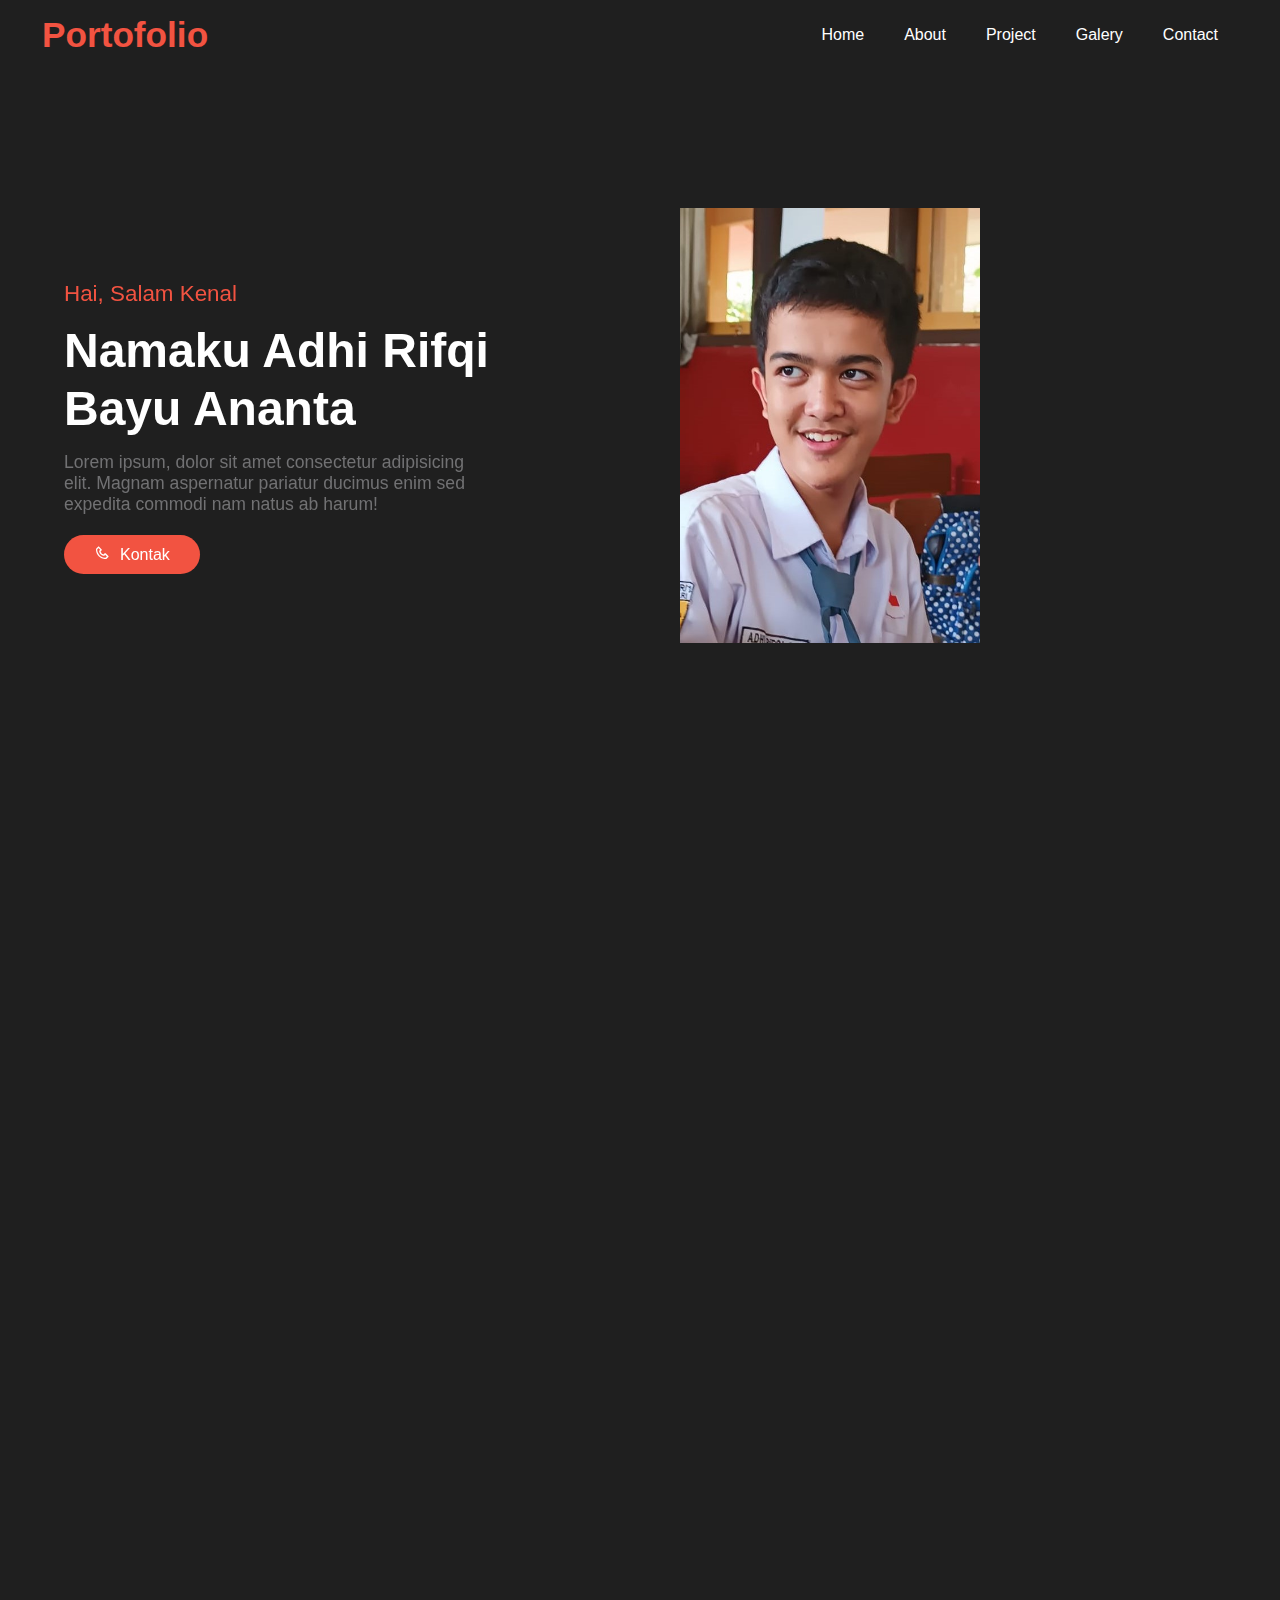
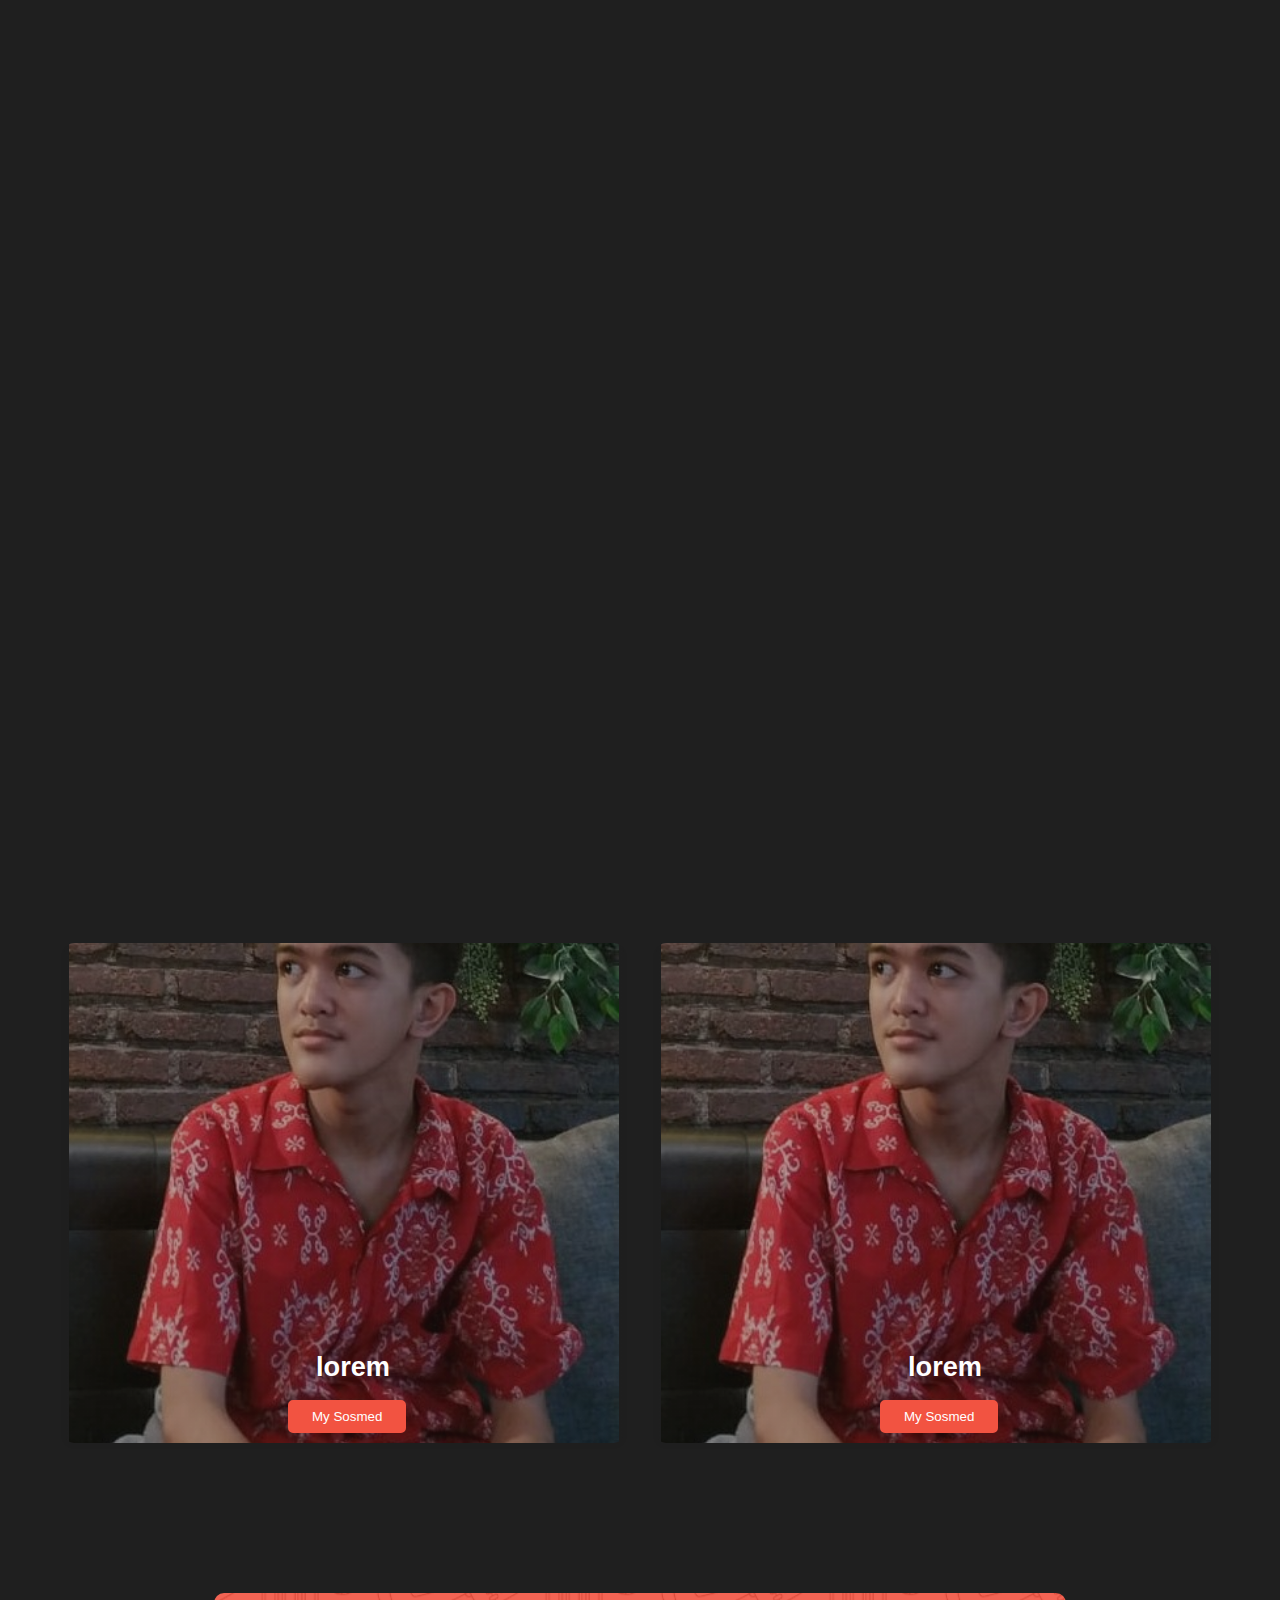
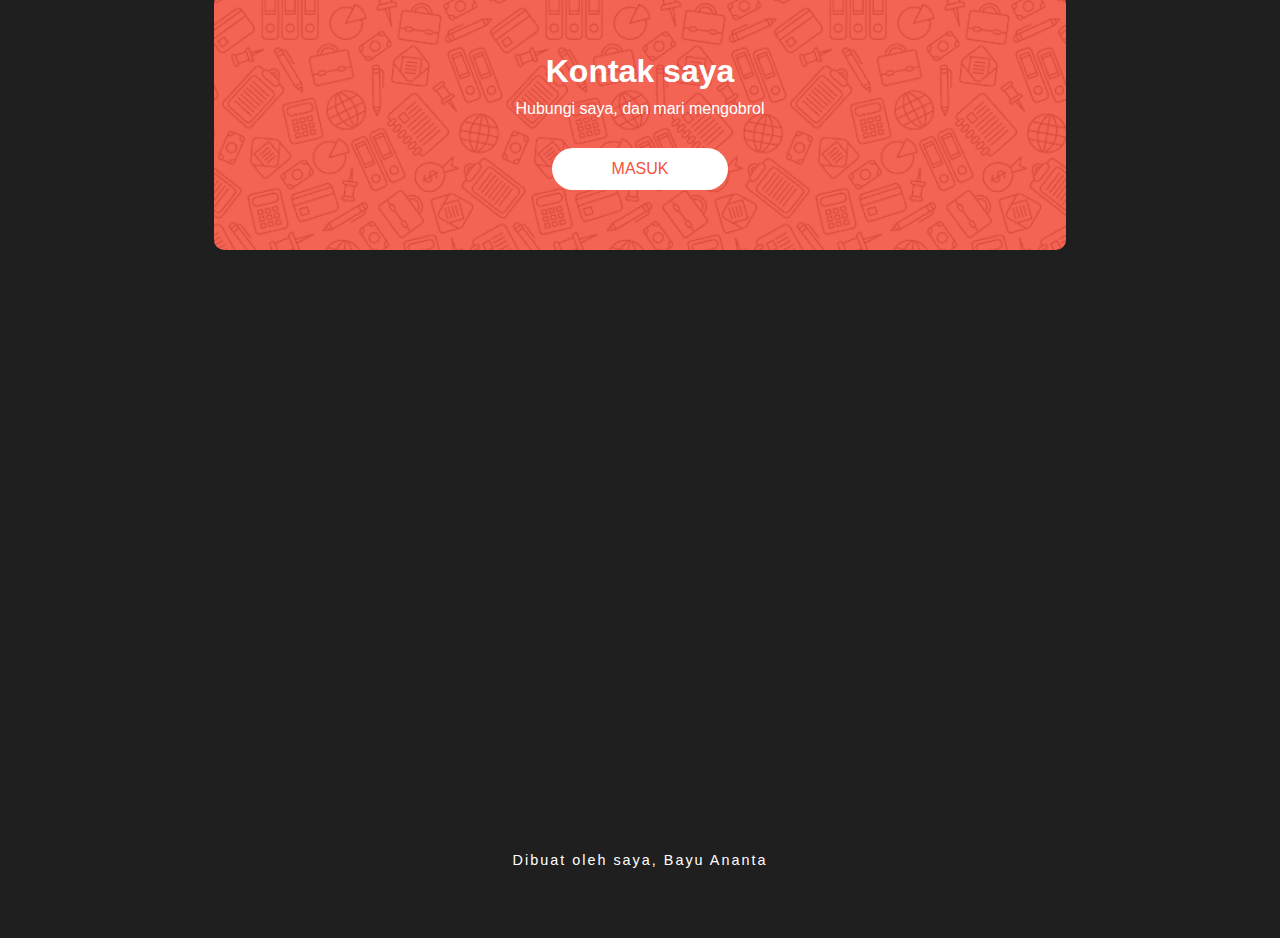
==== index.html @ 20377e33 "first commit" ====
<!DOCTYPE html>
<html lang="en">
<head>
	<meta charset="UTF-8">
	<meta name="viewport" content="width=device-width, initial-scale=1.0">
	<title>Portofolio</title>
	<link rel="stylesheet" href="css/style.css">

	<link rel="preconnect" href="https://fonts.googleapis.com">
	<link rel="preconnect" href="https://fonts.gstatic.com" crossorigin>
	<link href="https://unpkg.com/aos@2.3.1/dist/aos.css" rel="stylesheet">

	

	<link rel="stylesheet"
	href="https://unpkg.com/boxicons@latest/css/boxicons.min.css">
</head>
<body>

<!-- Start Navbar -->

	<header>
		<a href="#" class="logo">Portofolio</a>
		<div class="bx bx-menu" id="menu-icon"></div>
		<ul class="navlist">
			<li><a href="#home">Home</a></li>
			<li><a href="#about">About</a></li>
			<li><a href="#project">Project</a></li>
			<li><a href="#galery">Galery</a></li>
			<li><a href="#contact">Contact</a></li>
		</ul>
	</header>

<!-- End Navbar -->

<!-- Start Home -->

	<section class="home" id="home">
		<div class="home-text" data-aos="fade-right" data-aos-duration="1000">
			<h5>Hai, Salam Kenal</h5>
			<h1>Namaku Adhi Rifqi Bayu Ananta </h1>
			<p>Lorem ipsum, dolor sit amet consectetur adipisicing elit. Magnam aspernatur pariatur ducimus enim sed expedita commodi nam natus ab harum!</p>

			<a href="https://wa.me/+6282143492525?text=Halo Bayu" class="btn"><i class='bx bx-phone' ></i>Kontak</a>
		</div>

		<div class="home-img" data-aos="fade-left" data-aos-duration="1000">
			<img src="fotoku.jpg" alt="" width="300">
		</div>
	</section>

<!-- End Home -->

<!-- Start About Me -->

	<section class="about" id="about">
		<div class="about-image" data-aos="fade-left" data-aos-duration="1000">
			<img src="social media.jpg" alt="" width="400">
		</div>

		<div class="about-text" data-aos="fade-right" data-aos-duration="1000">
			<span>About Me</span>
			<h2>Apa Ya</h2>
			<p>Lorem ipsum dolor sit amet consectetur adipisicing elit. Minima optio magnam atque incidunt assumenda minus ducimus! Et repellendus eveniet blanditiis.</p>

			<a href="#" class="btn">Sumber</a>
		</div>
	</section>

<!-- End About Me -->

<!-- Start project -->

	<section class="project" id="project">
		<div class="heading" data-aos="zoom-in" data-aos-duration="1500">
			<span>My Project</span>
			<h2> My Awesome Project</h2>
		</div>

		<div class="project-container">
			<div class="row" data-aos="fade-down-right" data-aos-duration="1000">
				<i class='bx bxs-joystick'></i>
				<h3>Lorem ipsum</h3>
				<p>Lorem ipsum dolor sit, amet consectetur adipisicing elit. Asperiores, autem.</p>
			</div>

			<div class="row" data-aos="fade-down-left" data-aos-duration="1000">
				<i class='bx bxs-joystick'></i>
				<h3>Lorem ipsum</h3>
				<p>Lorem ipsum dolor sit, amet consectetur adipisicing elit. Asperiores, autem.</p>
			</div>

			<div class="row" data-aos="fade-up-right" data-aos-duration="1000">
				<i class='bx bxs-joystick'></i>
				<h3>Lorem ipsum</h3>
				<p>Lorem ipsum dolor sit, amet consectetur adipisicing elit. Asperiores, autem.</p>
			</div>

			<div class="row" data-aos="fade-up-left" data-aos-duration="1000">
				<i class='bx bxs-joystick'></i>
				<h3>Lorem ipsum</h3>
				<p>Lorem ipsum dolor sit, amet consectetur adipisicing elit. Asperiores, autem.</p>
			</div>
		</div>
</section>

<!-- End Project -->

<!-- Start Galery -->
<section class="Galery" id="galery">
	<div class="heading"  data-aos="zoom-in" data-aos-duration="1000">
		<span> My Galery</span>
		<h2>Foto Tentang Aku</h2>
	</div>

	<div class="galery-container">
		<div class="box box-one" >
			<div class="inner">
				<h3>lorem</h3>
				<button type="button">My Sosmed</button>
			</div>
		</div>

		<div class="box box-two">
			<div class="inner">
				<h3>lorem</h3>
				<button type="button">My Sosmed</button>
			</div>
		</div>
	</div>
</section>

<!-- End Galery -->

<!-- Start Aksi -->
<section class="cta">
	<div class="cta-text">
		<h2>Kontak saya</h2>
		<p>Hubungi saya, dan mari mengobrol</p>
	</div>
	<div class="cta-btn">
		<a class="cta-btn" class="page-link" href="contact.html">MASUK</a>
	</div>
</section>

<!-- End Aksi -->

<!-- Start Kontak -->

<section class="contact" id="contact">
	<div class="heading" data-aos="zoom-in" data-aos-duration="1500">
		<span>Kontak Saya</span>
		<h2> Hubungi Saya Dengan Kontak Dibawah Ini</h2>
	</div>

	<div class="contact-container">
		<div class="con-box" data-aos="flip-left" data-aos-duration="750">
			<div class="icon">
				<i class='bx bx-phone-call'></i>
			</div>
			<h3>WhatsApp</h3>
			<h6>(+62) 82143492525</h6>
		</div>

		<div class="con-box"  data-aos="flip-down" data-aos-duration="750">
			<div class="icon">
				<i class='bx bx-envelope'></i>
			</div>
			<h3>Email</h3>
			<h6>vlamesen235@gmail.com</h6>
		</div>

		<div class="con-box" data-aos="flip-right" data-aos-duration="750">
			<div class="icon">
				<i class='bx bxl-instagram' ></i>
			</div>
			<h3>Instagram</h3>
			<h6>@bayuananta111</h6>
		</div>
	</div>

<!-- Start Bottom -->
<div class="bottom">
	<p>Dibuat oleh saya, Bayu Ananta</p>
</div>

<script type="text/javascript" src="script.js"></script>
<script src="https://unpkg.com/aos@2.3.1/dist/aos.js"></script>

<script>
	AOS.init();
</script>

</body>
</html>
---- css/style.css ----
*{
	padding: 0;
	margin: 0;
	box-sizing: border-box;
	font-family: 'Raleway', sans-serif;
	list-style: none;
	text-decoration: none;
	scroll-behavior: smooth;
}

:root{
	--main-color: #f25341;
	--text-color: #FFFFFF;
	--bg-color: hwb(0 12% 88%);
	--big-font: 3.0rem;
	--h2-font: 2.26rem;
	--p-font: 1.1rem;
}
body{
	background: var(--bg-color);
	color: var(--text-color);
	width: 100%;
}

/* Start Navbar */

header{
	position: fixed;
	width: 100%;
	right: 0;
	top: 0;
	display: flex;
	align-items: center;
	justify-content: space-between;
	z-index: 111;
	padding: 20px 320px;
	background: var(--bg-color);
	box-shadow: rgba(33,35,38,0,1) 0px 10px 10px -10px;
}

.logo{
	font-size: 2.2rem;
	font-weight: 600;
	color: var(--main-color);
}

.navlist{
	display: flex;
}

.navlist a{
	color: var(--text-color);
	font-size: 1rem;
	font-weight: 500;
	padding: 15px 20px;
	transition: color .4s;
}

.navlist a:hover{
	color: var(--main-color)
}

#menu-icon{
	font-size: 2rem;
	cursor: pointer ;
	display: none;
}

section{
	padding: 75px 16.7%;
}

/* Start Home */

.home{
	width: 100%;
	min-height: 95vh;
	display: grid;
	grid-template-columns: repeat(2, 1fr);
	grid-gap: 5rem;
	align-items: center;
}

.home-img img{
	max-width: 100%;
	width: 300px;
	height: auto;
}

.home-text h5{
	font-size: 1.4rem;
	font-weight: 500;
	margin-bottom: 15px;
	color: var(--main-color);
}

.home-text h1{
	font-size: var(--big-font);
	color: var(--text-color);
	line-height: 1.2;
	margin-bottom: 15px;
}

.home-text p{
	max-width: 100%;
	width: 430px;
	font-size: var(--p-font);
	color: #717173;
	line-height: 1,8;
	margin-bottom: 20px;
}

.btn{
	display: inline-block;
	padding: 10px 30px;
	color: white;
	background: var(--main-color);
	border-radius: 5rem;
}

.btn i{
	margin-right: 10px;
}

.btn:hover{
	transform: scale(1.2);
	background: #f37465;
	transition: .4s;
	box-shadow: 0 5px 15px 2px rgb(63 44 44 / 18%);
}

/* Start About me */

.about{
	display: grid;
	grid-template-columns: repeat(2, 2fr);
	grid-gap: 5rem;
	align-items: center;
	padding-top: 100px;
}

.about-image img{
	max-width: 100%;
	width: 550px;
	height: auto;
}

span{
	font-size: 1rem;
	font-weight: 600;
	color: var(--main-color);
	margin-bottom: 15px;
}

.about-text h2{
	font-size: var(--h2-font);
	color: var(--text-color);
	margin-bottom: 15px;
}

.about-text p{
	color: #717173;
	font-size: var(--p-font);
	line-height: 1.7;
	margin-bottom: 20px;
}

.heading{
	text-align: center;
}

.heading h2{
	font-size: var(--h2-font);
}

/* Start Project */

.project{
	padding-top: 100px;
}

.project-container{
	display: grid;
	grid-template-columns: repeat(auto-fit, minmax(350px, auto));
	grid-gap: 2rem;
	align-items: center;
	margin-top: 4rem;
}

.row{
	padding: 60px 45px;
	border-radius: 10px;
	background: black;
	cursor: pointer;
	border-bottom: 2px solid transparent;
	box-shadow: rgba(0, 0, 0, 0.04) 0px 3px 5px;
}

.row i{
	font-size: 3.2rem;
	color: var(--main-color);
	margin-bottom: 20px;
}

.row h3{
	margin-bottom: 19px;
	font-size: 1.6rem;
	font-weight: 500;
	color: var(--text-color);
}

.row p{
	color: #717173;
	font-size: 18px;
	line-height: 30px;
}

.row:hover{
	transform: scale(1.1);
	border-bottom: 2px solid var(--main-color);
	transition: 2s;
}

/* Start Galery */

.galery{
	padding-top: 100px;
	display: inline;
}

.galery-container{
	display: grid;
	grid-template-columns: repeat(auto-fit, minmax(350px, auto));
	grid-gap: 2rem;
	align-items: center;
	margin-top: 4rem;
}

.box{
	height: 500px;
	border-radius: 10px;
	transition: all 0.8s;
	overflow: hidden;
	box-shadow: rgba(0, 0, 0, 0.04) 0px 3px 5px;
	position: relative;
	cursor: pointer;
}

.box-one{
	background: linear-gradient(rgba(30, 30, 30, 0.3), rgba(30, 30, 30, 0.3)), url(../fotoku\ 2.jpeg) center center no-repeat;	
	background-size: 500px;
}
.box-one:hover{
	background: linear-gradient(rgba(30, 30, 30, 0.7), rgba(30, 30, 30, 0.7)), url(../fotoku\ 2.jpeg)  top center no-repeat;	
	background-size: 600px;
}
.box-two{
	background: linear-gradient(rgba(30, 30, 30, 0.3), rgba(30, 30, 30, 0.3)), url(../fotoku\ 2.jpeg) center center no-repeat;	
	background-size: 500px;
}
.box-two:hover{
	background: linear-gradient(rgba(30, 30, 30, 0.7), rgba(30, 30, 30, 0.7)), url(../fotoku\ 2.jpeg)  top center no-repeat;	
	background-size: 600px;
}

.inner{
	color: white;
}

.inner h3{
	font-size: 1.7rem;
	color: white;
	font-weight: 600;
	line-height: 1.6;
	margin-bottom: 10px;
	position: absolute;
	bottom: 45px;
	left: 45%;
}

.inner button{
	background: var(--main-color);
	border: 2px solid var(--main-color);
	padding: 7px 22px;
	border-radius: 5px;
	cursor: pointer;
	position: absolute;
	bottom: 10px;
	left: 40%;
	font-family: 'Poppins', sans-serif;
	color: white;
}

.inner button:hover{
	background: transparent;
	border: 2pxsolid #c6c9d8;
	transition: .4s;
}

/* Start Contact */
.cta{
	background: var(--main-color);
	width: 66.6%;
	margin: 100px auto;
	padding: 70px 150px;
	display: flex;
	align-items: center;
	justify-content: space-between;
	border-radius: 10px;
	background-image: url(../cta.png);
	background-size: cover;
	box-shadow: rgba(0, 0, 0, 0.04) 0px 3px 5px;
}

.cta-text h2{
	color: white;
	font-size: var(--h2-font);
	margin-bottom: 25px;
}

.cta-text p{
	color: white;
}

.cta-btn{
	background: white;
	color: var(--main-color);
	padding: 12px 30px;
	border-radius: 30px;
}

.cta-btn:hover{
	background: black;
	color: white;
	transition: .4s;
}

.contact-container{
	display: grid;
	grid-template-columns: repeat(auto-fit, minmax(240px, auto));
	grid-gap: 2rem;
	align-items: center;
	text-align: center;
	margin-top: 4rem;
}

.con-box{
	padding: 40px 25px;
	border-radius: 10px;
	background: black;
	cursor: pointer;
	border-bottom: 2px solid transparent;
}

.icon i{
	height: 50px;
	width: 50px;
	background: var(--main-color);
	display: inline-flex;
	align-items: center;
	justify-content: center;
	font-size: 1.5rem;
	color: white;
	border-radius: 50%;
	margin-bottom: 15px;
	box-shadow: 0px 15px 30px 0px rgb(0 0 0 / 25%);
}

.icon i:hover{
	color: black;
	background: var(--text-color);
	transition: .4s;
}

.con-box h3{
	font-size: 1.5rem;
	font-weight: 500;
	margin-bottom: 15px;
	color: var(--text-color);
}
.con-box h6{
	font-size: 1.0rem;
	font-weight: 500;
	margin-bottom: 5px;
	color: var(--text-color)
}

/* Start Bottom */
.bottom{
	width: 100%;
	padding: 20px 0;
	text-align: center;
}

.bottom p{
	color: var(--text-color);
	font-size: 0.9rem;
	font-weight: 500;
	letter-spacing: 2px;
	margin-top: 100px;
}

/* Responsive */
@media (max-width: 1500px) {
	header{
		padding: 15px 42px;
	}
	:root{
		--big-font: 3rem;
		--h2-font: 2rem;
	}
	.cta{
		display: flex;
		flex-direction: column;
		text-align: center;
		padding: 60px 25px;
	}
	.cta-text h2{
		margin-bottom: 10px;
	}

	.cta-text p{
		margin-bottom: 30px;
	}
}

@media (max-width: 1340px) {
	section{
		padding: 50px 5%;
	}
}

@media (max-width: 1060px) {
	#menu-icon{
		display: block;
	}
	header .navlist{
		position: absolute;
		top: -400px;
		right: 0;
		left: 0;
		display: flex;
		flex-direction: column;
		background: rgb(30, 30, 30);
		text-align: center;
		transition: .4s;
	}
	header .navlist.active{
		top: 86px;
	}
	.navlist a{
		display: block;
		padding: 1.6rem;
	}
}

@media (max-width: 950px) {
	.home{
		grid-template-columns: 1fr;
		text-align: center;
		margin-top: 80px;
	}
	.home-text p{
		width: 100%;
	}
	.about{
		grid-template-columns: 1fr;
		text-align: center;
	}

	.about-image{
		order: 2;	
	}
}

@media (max-width: 1700px) {
	.box-one{
		background-size: 550px;
	}
	.box-one:hover{
		background-size: 700px;
	}
	.box-two{
		background-size: 550px;
	}
	.box-two:hover{
		background-size: 700px;
	}
}

.kontak{
	position: relative;
	min-height: 100vh;
	padding: 50px 100px;
	display: flex;
	justify-content: center;
	align-items: center;
	flex-direction: column;
}

.kontak .content{
	max-width: 800px;
	text-align: center;
	color: var(--main-color);
	padding-bottom: 10px;
}

.contactForm{
	width: 40%;
	padding: 40px;
	background: white ;
}

.contactForm h2{
	font-size: 30px;
	color: #333;
	font-weight: 500;
}

.contactForm .inputbox{
	position: relative;
	width: 100%;
	margin-top: 10px;
}

.contactForm .inputbox input,
.contactForm .inputbox textarea
{
	width: 100%;
	padding: 5px 0;
	font-size: 16px;
	margin: 10px 0;
	border: none;
	border-bottom: 2px solid #333;
	outline: none;
	resize: none;
}

.contactForm .inputbox span{
	color: #333;
	position: absolute;
	left: 0;
	padding: 5px 0;
	font-size: 16px;
	margin: 10px 0;
	pointer-events: none;
	transition: 0.5s;
	color: #666;
}

.contactForm .inputbox input:focus ~ span,
.contactForm .inputbox input:valid ~ span,
.contactForm .inputbox textarea:focus ~ span,
.contactForm .inputbox textarea:valid ~ span
{
	color: #e91e63;
	font-size: 12px;
	transform: translateY(-20px);
}

.contactForm .inputbox input[type="submit"] {
	width: 100px;
	background: #00bcd4;
	color: #fff;
	border: none;
	cursor: pointer;
	padding: 10px;
	font-size: 18px;
}

@media (max-width: 768px) {
	.kontak
	{
		padding: 10px;
		width: 500px;
	}
	.container{
		flex-direction: column;
	}
	.container .contactForm{
		width: 100%;
	}
	.contactForm h2{
		font-size: 20px;
	}
}
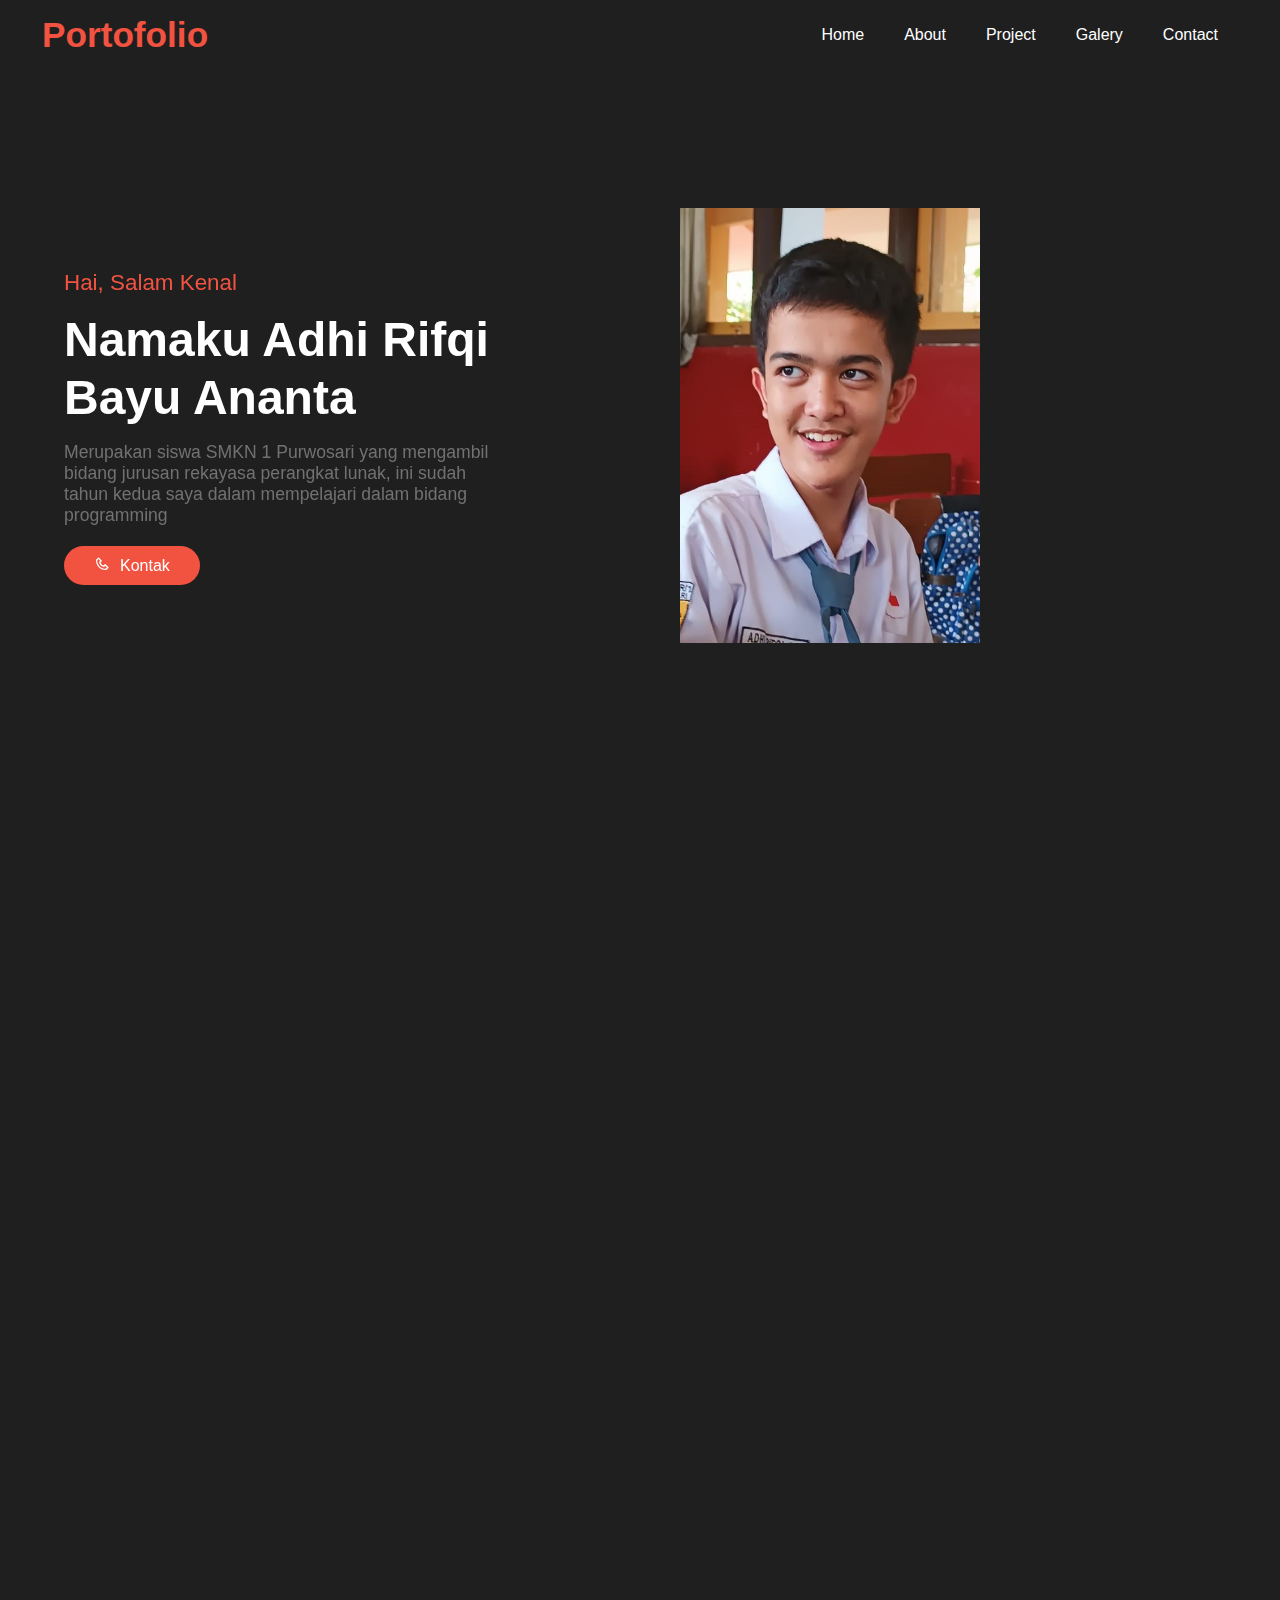
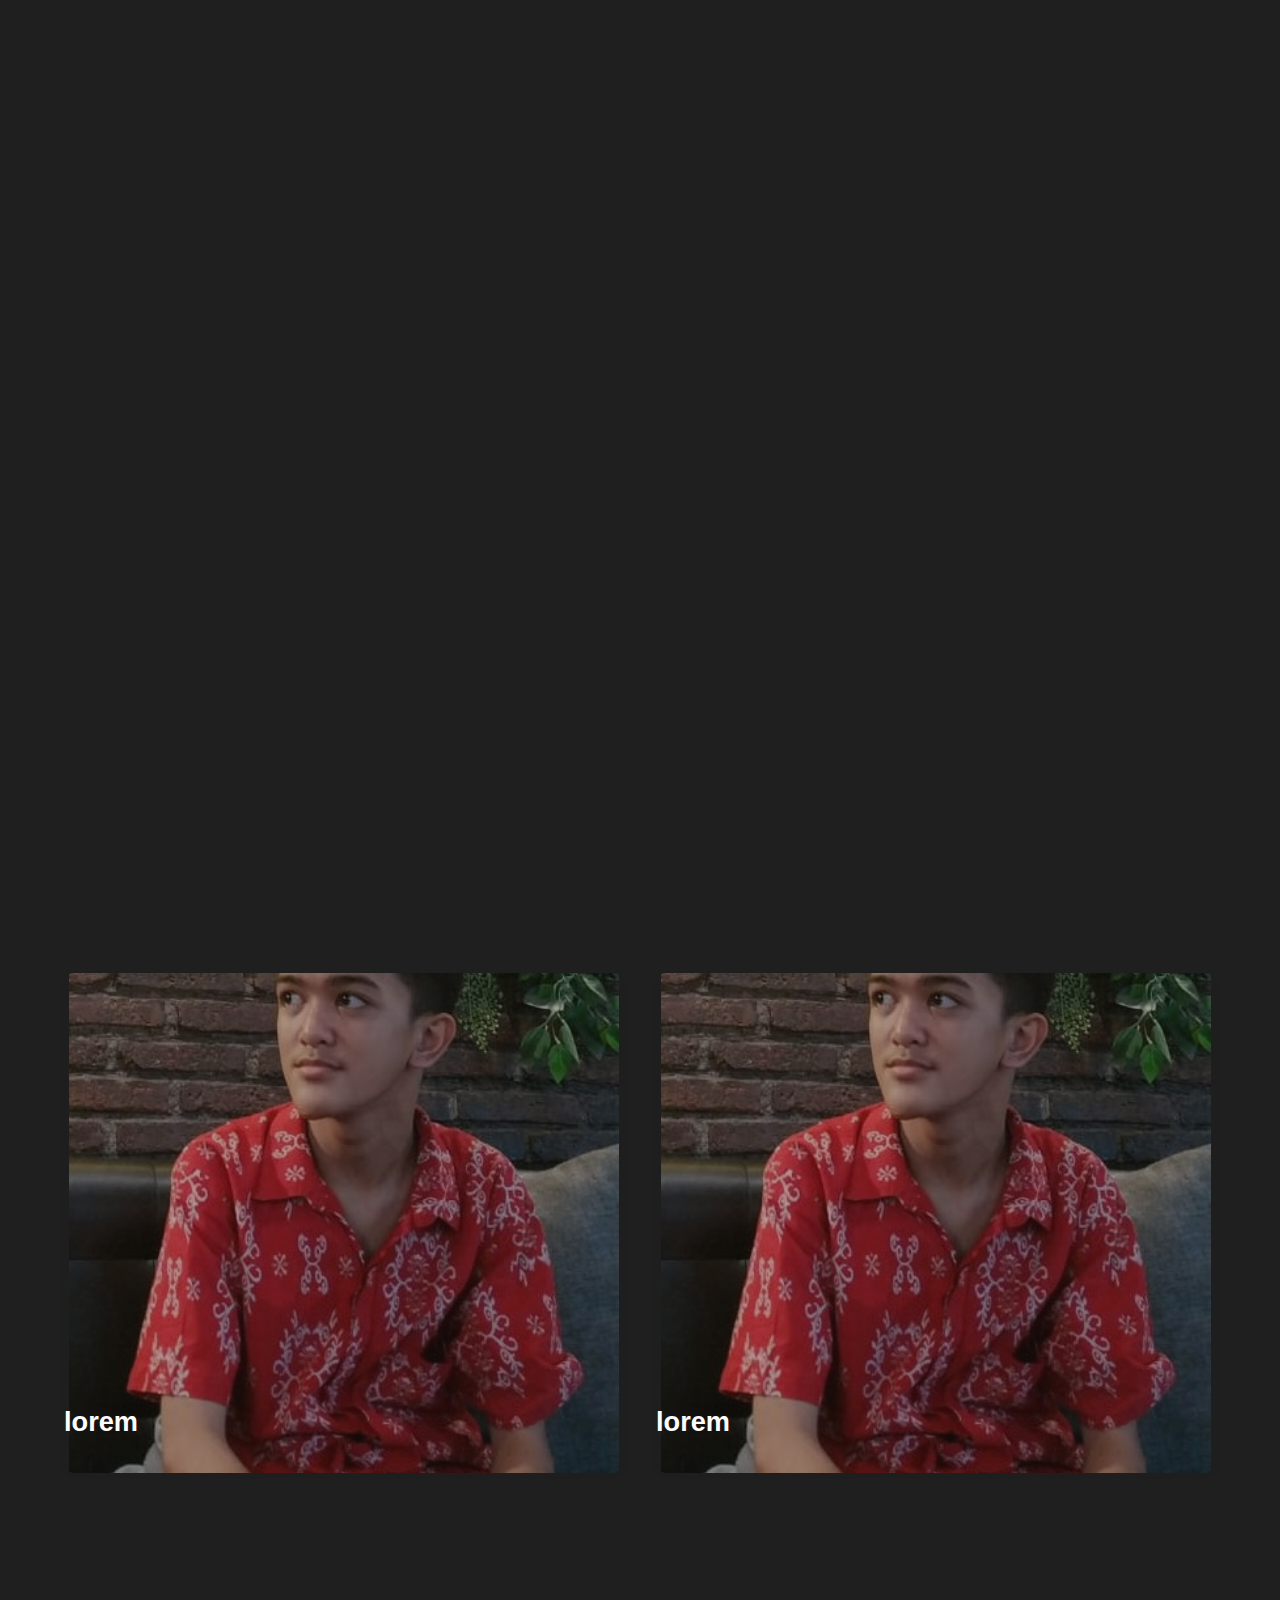
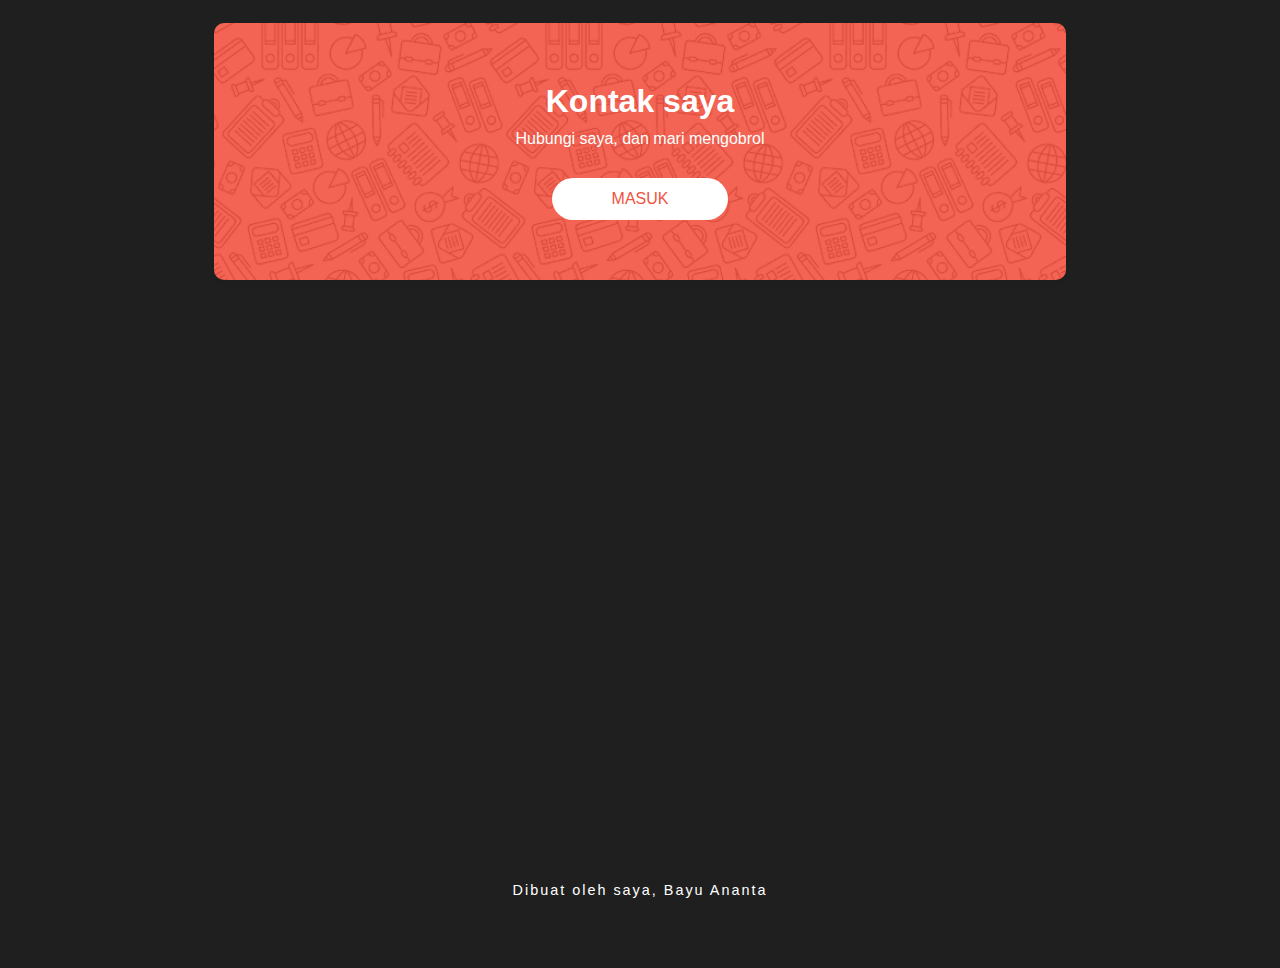
==== commit 4e87f666: "Add files via upload" ====
--- a/index.html
+++ b/index.html
@@ -1,195 +1,190 @@
-<!DOCTYPE html>
-<html lang="en">
-<head>
-	<meta charset="UTF-8">
-	<meta name="viewport" content="width=device-width, initial-scale=1.0">
-	<title>Portofolio</title>
-	<link rel="stylesheet" href="css/style.css">
-
-	<link rel="preconnect" href="https://fonts.googleapis.com">
-	<link rel="preconnect" href="https://fonts.gstatic.com" crossorigin>
-	<link href="https://unpkg.com/aos@2.3.1/dist/aos.css" rel="stylesheet">
-
-	
-
-	<link rel="stylesheet"
-	href="https://unpkg.com/boxicons@latest/css/boxicons.min.css">
-</head>
-<body>
-
-<!-- Start Navbar -->
-
-	<header>
-		<a href="#" class="logo">Portofolio</a>
-		<div class="bx bx-menu" id="menu-icon"></div>
-		<ul class="navlist">
-			<li><a href="#home">Home</a></li>
-			<li><a href="#about">About</a></li>
-			<li><a href="#project">Project</a></li>
-			<li><a href="#galery">Galery</a></li>
-			<li><a href="#contact">Contact</a></li>
-		</ul>
-	</header>
-
-<!-- End Navbar -->
-
-<!-- Start Home -->
-
-	<section class="home" id="home">
-		<div class="home-text" data-aos="fade-right" data-aos-duration="1000">
-			<h5>Hai, Salam Kenal</h5>
-			<h1>Namaku Adhi Rifqi Bayu Ananta </h1>
-			<p>Lorem ipsum, dolor sit amet consectetur adipisicing elit. Magnam aspernatur pariatur ducimus enim sed expedita commodi nam natus ab harum!</p>
-
-			<a href="https://wa.me/+6282143492525?text=Halo Bayu" class="btn"><i class='bx bx-phone' ></i>Kontak</a>
-		</div>
-
-		<div class="home-img" data-aos="fade-left" data-aos-duration="1000">
-			<img src="fotoku.jpg" alt="" width="300">
-		</div>
-	</section>
-
-<!-- End Home -->
-
-<!-- Start About Me -->
-
-	<section class="about" id="about">
-		<div class="about-image" data-aos="fade-left" data-aos-duration="1000">
-			<img src="social media.jpg" alt="" width="400">
-		</div>
-
-		<div class="about-text" data-aos="fade-right" data-aos-duration="1000">
-			<span>About Me</span>
-			<h2>Apa Ya</h2>
-			<p>Lorem ipsum dolor sit amet consectetur adipisicing elit. Minima optio magnam atque incidunt assumenda minus ducimus! Et repellendus eveniet blanditiis.</p>
-
-			<a href="#" class="btn">Sumber</a>
-		</div>
-	</section>
-
-<!-- End About Me -->
-
-<!-- Start project -->
-
-	<section class="project" id="project">
-		<div class="heading" data-aos="zoom-in" data-aos-duration="1500">
-			<span>My Project</span>
-			<h2> My Awesome Project</h2>
-		</div>
-
-		<div class="project-container">
-			<div class="row" data-aos="fade-down-right" data-aos-duration="1000">
-				<i class='bx bxs-joystick'></i>
-				<h3>Lorem ipsum</h3>
-				<p>Lorem ipsum dolor sit, amet consectetur adipisicing elit. Asperiores, autem.</p>
-			</div>
-
-			<div class="row" data-aos="fade-down-left" data-aos-duration="1000">
-				<i class='bx bxs-joystick'></i>
-				<h3>Lorem ipsum</h3>
-				<p>Lorem ipsum dolor sit, amet consectetur adipisicing elit. Asperiores, autem.</p>
-			</div>
-
-			<div class="row" data-aos="fade-up-right" data-aos-duration="1000">
-				<i class='bx bxs-joystick'></i>
-				<h3>Lorem ipsum</h3>
-				<p>Lorem ipsum dolor sit, amet consectetur adipisicing elit. Asperiores, autem.</p>
-			</div>
-
-			<div class="row" data-aos="fade-up-left" data-aos-duration="1000">
-				<i class='bx bxs-joystick'></i>
-				<h3>Lorem ipsum</h3>
-				<p>Lorem ipsum dolor sit, amet consectetur adipisicing elit. Asperiores, autem.</p>
-			</div>
-		</div>
-</section>
-
-<!-- End Project -->
-
-<!-- Start Galery -->
-<section class="Galery" id="galery">
-	<div class="heading"  data-aos="zoom-in" data-aos-duration="1000">
-		<span> My Galery</span>
-		<h2>Foto Tentang Aku</h2>
-	</div>
-
-	<div class="galery-container">
-		<div class="box box-one" >
-			<div class="inner">
-				<h3>lorem</h3>
-				<button type="button">My Sosmed</button>
-			</div>
-		</div>
-
-		<div class="box box-two">
-			<div class="inner">
-				<h3>lorem</h3>
-				<button type="button">My Sosmed</button>
-			</div>
-		</div>
-	</div>
-</section>
-
-<!-- End Galery -->
-
-<!-- Start Aksi -->
-<section class="cta">
-	<div class="cta-text">
-		<h2>Kontak saya</h2>
-		<p>Hubungi saya, dan mari mengobrol</p>
-	</div>
-	<div class="cta-btn">
-		<a class="cta-btn" class="page-link" href="contact.html">MASUK</a>
-	</div>
-</section>
-
-<!-- End Aksi -->
-
-<!-- Start Kontak -->
-
-<section class="contact" id="contact">
-	<div class="heading" data-aos="zoom-in" data-aos-duration="1500">
-		<span>Kontak Saya</span>
-		<h2> Hubungi Saya Dengan Kontak Dibawah Ini</h2>
-	</div>
-
-	<div class="contact-container">
-		<div class="con-box" data-aos="flip-left" data-aos-duration="750">
-			<div class="icon">
-				<i class='bx bx-phone-call'></i>
-			</div>
-			<h3>WhatsApp</h3>
-			<h6>(+62) 82143492525</h6>
-		</div>
-
-		<div class="con-box"  data-aos="flip-down" data-aos-duration="750">
-			<div class="icon">
-				<i class='bx bx-envelope'></i>
-			</div>
-			<h3>Email</h3>
-			<h6>vlamesen235@gmail.com</h6>
-		</div>
-
-		<div class="con-box" data-aos="flip-right" data-aos-duration="750">
-			<div class="icon">
-				<i class='bx bxl-instagram' ></i>
-			</div>
-			<h3>Instagram</h3>
-			<h6>@bayuananta111</h6>
-		</div>
-	</div>
-
-<!-- Start Bottom -->
-<div class="bottom">
-	<p>Dibuat oleh saya, Bayu Ananta</p>
-</div>
-
-<script type="text/javascript" src="script.js"></script>
-<script src="https://unpkg.com/aos@2.3.1/dist/aos.js"></script>
-
-<script>
-	AOS.init();
-</script>
-
-</body>
+<!DOCTYPE html>
+<html lang="en">
+<head>
+	<meta charset="UTF-8">
+	<meta name="viewport" content="width=device-width, initial-scale=1.0">
+	<title>Portofolio</title>
+	<link rel="stylesheet" href="css/style.css">
+
+	<link rel="preconnect" href="https://fonts.googleapis.com">
+	<link rel="preconnect" href="https://fonts.gstatic.com" crossorigin>
+	<link href="https://unpkg.com/aos@2.3.1/dist/aos.css" rel="stylesheet">
+
+	
+
+	<link rel="stylesheet"
+	href="https://unpkg.com/boxicons@latest/css/boxicons.min.css">
+</head>
+<body>
+
+<!-- Start Navbar -->
+
+	<header>
+		<a href="#" class="logo">Portofolio</a>
+		<div class="bx bx-menu" id="menu-icon"></div>
+		<ul class="navlist">
+			<li><a href="#home">Home</a></li>
+			<li><a href="#about">About</a></li>
+			<li><a href="#project">Project</a></li>
+			<li><a href="#galery">Galery</a></li>
+			<li><a href="#contact">Contact</a></li>
+		</ul>
+	</header>
+
+<!-- End Navbar -->
+
+<!-- Start Home -->
+
+	<section class="home" id="home">
+		<div class="home-text" data-aos="fade-right" data-aos-duration="1000">
+			<h5>Hai, Salam Kenal</h5>
+			<h1>Namaku Adhi Rifqi Bayu Ananta </h1>
+			<p>Merupakan siswa SMKN 1 Purwosari yang mengambil bidang jurusan rekayasa perangkat lunak, ini sudah tahun kedua saya dalam mempelajari dalam bidang programming </p>
+
+			<a href="https://wa.me/+6282143492525?text=Halo Bayu" class="btn"><i class='bx bx-phone' ></i>Kontak</a>
+		</div>
+
+		<div class="home-img" data-aos="fade-left" data-aos-duration="1000">
+			<img src="fotoku.jpg" alt="">
+		</div>
+	</section>
+
+<!-- End Home -->
+
+<!-- Start About Me -->
+
+	<section class="about" id="about">
+		<div class="about-image" data-aos="fade-left" data-aos-duration="1000">
+			<img src="social media.jpg" alt="">
+		</div>
+
+		<div class="about-text" data-aos="fade-right" data-aos-duration="1000">
+			<span>About Me</span>
+			<h2>Sebagai Siswa Rpl</h2>
+			<p>Ini adalah tahun kedua saya mempelajari progamming, tentu sangat menyenangkan bagi saya. Saya Menyukai jurusan ini karena dunia kerja saat ini banyak membutuhkan programmer dalam perusahaan nya, saya ingin masuk ke dunia progamming karena hal tersebut. Terlepas dari hal itu, saya juga menikmati setiap proses yang saya lalui dalam dunia pemograman </p>
+		</div>
+	</section>
+
+<!-- End About Me -->
+
+<!-- Start project -->
+
+	<section class="project" id="project">
+		<div class="heading" data-aos="zoom-in" data-aos-duration="1500">
+			<span>My Project</span>
+			<h2> Project-project ku</h2>
+		</div>
+
+		<div class="project-container">
+			<div class="row" data-aos="fade-down-right" data-aos-duration="1000">
+				<i class='bx bxs-joystick'></i>
+				<h3>Game 2D</h3>
+				<p>Saya Membuat Game 2D dengan menggunakan unity dengan bahasa pemograman C# yang berjudul "COVID SONGOLAS"</p>
+			</div>
+
+			<div class="row" data-aos="fade-down-left" data-aos-duration="1000">
+				<i class='bx bxs-joystick'></i>
+				<h3>Lorem ipsum</h3>
+				<p>Lorem ipsum dolor sit, amet consectetur adipisicing elit. Asperiores, autem.</p>
+			</div>
+
+			<div class="row" data-aos="fade-up-right" data-aos-duration="1000">
+				<i class='bx bxs-joystick'></i>
+				<h3>Lorem ipsum</h3>
+				<p>Lorem ipsum dolor sit, amet consectetur adipisicing elit. Asperiores, autem.</p>
+			</div>
+
+			<div class="row" data-aos="fade-up-left" data-aos-duration="1000">
+				<i class='bx bxs-joystick'></i>
+				<h3>Lorem ipsum</h3>
+				<p>Lorem ipsum dolor sit, amet consectetur adipisicing elit. Asperiores, autem.</p>
+			</div>
+		</div>
+</section>
+
+<!-- End Project -->
+
+<!-- Start Galery -->
+<section class="Galery" id="galery">
+	<div class="heading"  data-aos="zoom-in" data-aos-duration="1000">
+		<span> My Galery</span>
+		<h2>Foto Tentang Aku</h2>
+	</div>
+
+	<div class="galery-container">
+		<div class="box box-one" >
+			<div class="inner">
+				<h3>lorem</h3>
+			</div>
+		</div>
+
+		<div class="box box-two">
+			<div class="inner">
+				<h3>lorem</h3>
+			</div>
+		</div>
+	</div>
+</section>
+<!-- End Galery -->
+
+<!-- Start Aksi -->
+<section class="cta">
+	<div class="cta-text">
+		<h2>Kontak saya</h2>
+		<p>Hubungi saya, dan mari mengobrol</p>
+	</div>
+	<div class="cta-btn">
+		<a class="cta-btn" class="page-link" href="contact.html">MASUK</a>
+	</div>
+</section>
+
+<!-- End Aksi -->
+
+<!-- Start Kontak -->
+
+<section class="contact" id="contact">
+	<div class="heading" data-aos="zoom-in" data-aos-duration="1500">
+		<span>Kontak Saya</span>
+		<h2> Hubungi Saya Dengan Kontak Dibawah Ini</h2>
+	</div>
+
+	<div class="contact-container">
+		<div class="con-box" data-aos="flip-left" data-aos-duration="750">
+			<div class="icon">
+				<i class='bx bx-phone-call'></i>
+			</div>
+			<h3>WhatsApp</h3>
+			<h6>(+62) 82143492525</h6>
+		</div>
+
+		<div class="con-box"  data-aos="flip-down" data-aos-duration="750">
+			<div class="icon">
+				<i class='bx bx-envelope'></i>
+			</div>
+			<h3>Email</h3>
+			<h6>vlamesen235@gmail.com</h6>
+		</div>
+
+		<div class="con-box" data-aos="flip-right" data-aos-duration="750">
+			<div class="icon">
+				<i class='bx bxl-instagram' ></i>
+			</div>
+			<h3>Instagram</h3>
+			<h6>@bayuananta111</h6>
+		</div>
+	</div>
+
+<!-- Start Bottom -->
+<div class="bottom">
+	<p>Dibuat oleh saya, Bayu Ananta</p>
+</div>
+
+<script type="text/javascript" src="script.js"></script>
+<script src="https://unpkg.com/aos@2.3.1/dist/aos.js"></script>
+
+<script>
+	AOS.init();
+</script>
+
+</body>
 </html>--- a/css/style.css
+++ b/css/style.css
@@ -1,586 +1,480 @@
-*{
-	padding: 0;
-	margin: 0;
-	box-sizing: border-box;
-	font-family: 'Raleway', sans-serif;
-	list-style: none;
-	text-decoration: none;
-	scroll-behavior: smooth;
-}
-
-:root{
-	--main-color: #f25341;
-	--text-color: #FFFFFF;
-	--bg-color: hwb(0 12% 88%);
-	--big-font: 3.0rem;
-	--h2-font: 2.26rem;
-	--p-font: 1.1rem;
-}
-body{
-	background: var(--bg-color);
-	color: var(--text-color);
-	width: 100%;
-}
-
-/* Start Navbar */
-
-header{
-	position: fixed;
-	width: 100%;
-	right: 0;
-	top: 0;
-	display: flex;
-	align-items: center;
-	justify-content: space-between;
-	z-index: 111;
-	padding: 20px 320px;
-	background: var(--bg-color);
-	box-shadow: rgba(33,35,38,0,1) 0px 10px 10px -10px;
-}
-
-.logo{
-	font-size: 2.2rem;
-	font-weight: 600;
-	color: var(--main-color);
-}
-
-.navlist{
-	display: flex;
-}
-
-.navlist a{
-	color: var(--text-color);
-	font-size: 1rem;
-	font-weight: 500;
-	padding: 15px 20px;
-	transition: color .4s;
-}
-
-.navlist a:hover{
-	color: var(--main-color)
-}
-
-#menu-icon{
-	font-size: 2rem;
-	cursor: pointer ;
-	display: none;
-}
-
-section{
-	padding: 75px 16.7%;
-}
-
-/* Start Home */
-
-.home{
-	width: 100%;
-	min-height: 95vh;
-	display: grid;
-	grid-template-columns: repeat(2, 1fr);
-	grid-gap: 5rem;
-	align-items: center;
-}
-
-.home-img img{
-	max-width: 100%;
-	width: 300px;
-	height: auto;
-}
-
-.home-text h5{
-	font-size: 1.4rem;
-	font-weight: 500;
-	margin-bottom: 15px;
-	color: var(--main-color);
-}
-
-.home-text h1{
-	font-size: var(--big-font);
-	color: var(--text-color);
-	line-height: 1.2;
-	margin-bottom: 15px;
-}
-
-.home-text p{
-	max-width: 100%;
-	width: 430px;
-	font-size: var(--p-font);
-	color: #717173;
-	line-height: 1,8;
-	margin-bottom: 20px;
-}
-
-.btn{
-	display: inline-block;
-	padding: 10px 30px;
-	color: white;
-	background: var(--main-color);
-	border-radius: 5rem;
-}
-
-.btn i{
-	margin-right: 10px;
-}
-
-.btn:hover{
-	transform: scale(1.2);
-	background: #f37465;
-	transition: .4s;
-	box-shadow: 0 5px 15px 2px rgb(63 44 44 / 18%);
-}
-
-/* Start About me */
-
-.about{
-	display: grid;
-	grid-template-columns: repeat(2, 2fr);
-	grid-gap: 5rem;
-	align-items: center;
-	padding-top: 100px;
-}
-
-.about-image img{
-	max-width: 100%;
-	width: 550px;
-	height: auto;
-}
-
-span{
-	font-size: 1rem;
-	font-weight: 600;
-	color: var(--main-color);
-	margin-bottom: 15px;
-}
-
-.about-text h2{
-	font-size: var(--h2-font);
-	color: var(--text-color);
-	margin-bottom: 15px;
-}
-
-.about-text p{
-	color: #717173;
-	font-size: var(--p-font);
-	line-height: 1.7;
-	margin-bottom: 20px;
-}
-
-.heading{
-	text-align: center;
-}
-
-.heading h2{
-	font-size: var(--h2-font);
-}
-
-/* Start Project */
-
-.project{
-	padding-top: 100px;
-}
-
-.project-container{
-	display: grid;
-	grid-template-columns: repeat(auto-fit, minmax(350px, auto));
-	grid-gap: 2rem;
-	align-items: center;
-	margin-top: 4rem;
-}
-
-.row{
-	padding: 60px 45px;
-	border-radius: 10px;
-	background: black;
-	cursor: pointer;
-	border-bottom: 2px solid transparent;
-	box-shadow: rgba(0, 0, 0, 0.04) 0px 3px 5px;
-}
-
-.row i{
-	font-size: 3.2rem;
-	color: var(--main-color);
-	margin-bottom: 20px;
-}
-
-.row h3{
-	margin-bottom: 19px;
-	font-size: 1.6rem;
-	font-weight: 500;
-	color: var(--text-color);
-}
-
-.row p{
-	color: #717173;
-	font-size: 18px;
-	line-height: 30px;
-}
-
-.row:hover{
-	transform: scale(1.1);
-	border-bottom: 2px solid var(--main-color);
-	transition: 2s;
-}
-
-/* Start Galery */
-
-.galery{
-	padding-top: 100px;
-	display: inline;
-}
-
-.galery-container{
-	display: grid;
-	grid-template-columns: repeat(auto-fit, minmax(350px, auto));
-	grid-gap: 2rem;
-	align-items: center;
-	margin-top: 4rem;
-}
-
-.box{
-	height: 500px;
-	border-radius: 10px;
-	transition: all 0.8s;
-	overflow: hidden;
-	box-shadow: rgba(0, 0, 0, 0.04) 0px 3px 5px;
-	position: relative;
-	cursor: pointer;
-}
-
-.box-one{
-	background: linear-gradient(rgba(30, 30, 30, 0.3), rgba(30, 30, 30, 0.3)), url(../fotoku\ 2.jpeg) center center no-repeat;	
-	background-size: 500px;
-}
-.box-one:hover{
-	background: linear-gradient(rgba(30, 30, 30, 0.7), rgba(30, 30, 30, 0.7)), url(../fotoku\ 2.jpeg)  top center no-repeat;	
-	background-size: 600px;
-}
-.box-two{
-	background: linear-gradient(rgba(30, 30, 30, 0.3), rgba(30, 30, 30, 0.3)), url(../fotoku\ 2.jpeg) center center no-repeat;	
-	background-size: 500px;
-}
-.box-two:hover{
-	background: linear-gradient(rgba(30, 30, 30, 0.7), rgba(30, 30, 30, 0.7)), url(../fotoku\ 2.jpeg)  top center no-repeat;	
-	background-size: 600px;
-}
-
-.inner{
-	color: white;
-}
-
-.inner h3{
-	font-size: 1.7rem;
-	color: white;
-	font-weight: 600;
-	line-height: 1.6;
-	margin-bottom: 10px;
-	position: absolute;
-	bottom: 45px;
-	left: 45%;
-}
-
-.inner button{
-	background: var(--main-color);
-	border: 2px solid var(--main-color);
-	padding: 7px 22px;
-	border-radius: 5px;
-	cursor: pointer;
-	position: absolute;
-	bottom: 10px;
-	left: 40%;
-	font-family: 'Poppins', sans-serif;
-	color: white;
-}
-
-.inner button:hover{
-	background: transparent;
-	border: 2pxsolid #c6c9d8;
-	transition: .4s;
-}
-
-/* Start Contact */
-.cta{
-	background: var(--main-color);
-	width: 66.6%;
-	margin: 100px auto;
-	padding: 70px 150px;
-	display: flex;
-	align-items: center;
-	justify-content: space-between;
-	border-radius: 10px;
-	background-image: url(../cta.png);
-	background-size: cover;
-	box-shadow: rgba(0, 0, 0, 0.04) 0px 3px 5px;
-}
-
-.cta-text h2{
-	color: white;
-	font-size: var(--h2-font);
-	margin-bottom: 25px;
-}
-
-.cta-text p{
-	color: white;
-}
-
-.cta-btn{
-	background: white;
-	color: var(--main-color);
-	padding: 12px 30px;
-	border-radius: 30px;
-}
-
-.cta-btn:hover{
-	background: black;
-	color: white;
-	transition: .4s;
-}
-
-.contact-container{
-	display: grid;
-	grid-template-columns: repeat(auto-fit, minmax(240px, auto));
-	grid-gap: 2rem;
-	align-items: center;
-	text-align: center;
-	margin-top: 4rem;
-}
-
-.con-box{
-	padding: 40px 25px;
-	border-radius: 10px;
-	background: black;
-	cursor: pointer;
-	border-bottom: 2px solid transparent;
-}
-
-.icon i{
-	height: 50px;
-	width: 50px;
-	background: var(--main-color);
-	display: inline-flex;
-	align-items: center;
-	justify-content: center;
-	font-size: 1.5rem;
-	color: white;
-	border-radius: 50%;
-	margin-bottom: 15px;
-	box-shadow: 0px 15px 30px 0px rgb(0 0 0 / 25%);
-}
-
-.icon i:hover{
-	color: black;
-	background: var(--text-color);
-	transition: .4s;
-}
-
-.con-box h3{
-	font-size: 1.5rem;
-	font-weight: 500;
-	margin-bottom: 15px;
-	color: var(--text-color);
-}
-.con-box h6{
-	font-size: 1.0rem;
-	font-weight: 500;
-	margin-bottom: 5px;
-	color: var(--text-color)
-}
-
-/* Start Bottom */
-.bottom{
-	width: 100%;
-	padding: 20px 0;
-	text-align: center;
-}
-
-.bottom p{
-	color: var(--text-color);
-	font-size: 0.9rem;
-	font-weight: 500;
-	letter-spacing: 2px;
-	margin-top: 100px;
-}
-
-/* Responsive */
-@media (max-width: 1500px) {
-	header{
-		padding: 15px 42px;
-	}
-	:root{
-		--big-font: 3rem;
-		--h2-font: 2rem;
-	}
-	.cta{
-		display: flex;
-		flex-direction: column;
-		text-align: center;
-		padding: 60px 25px;
-	}
-	.cta-text h2{
-		margin-bottom: 10px;
-	}
-
-	.cta-text p{
-		margin-bottom: 30px;
-	}
-}
-
-@media (max-width: 1340px) {
-	section{
-		padding: 50px 5%;
-	}
-}
-
-@media (max-width: 1060px) {
-	#menu-icon{
-		display: block;
-	}
-	header .navlist{
-		position: absolute;
-		top: -400px;
-		right: 0;
-		left: 0;
-		display: flex;
-		flex-direction: column;
-		background: rgb(30, 30, 30);
-		text-align: center;
-		transition: .4s;
-	}
-	header .navlist.active{
-		top: 86px;
-	}
-	.navlist a{
-		display: block;
-		padding: 1.6rem;
-	}
-}
-
-@media (max-width: 950px) {
-	.home{
-		grid-template-columns: 1fr;
-		text-align: center;
-		margin-top: 80px;
-	}
-	.home-text p{
-		width: 100%;
-	}
-	.about{
-		grid-template-columns: 1fr;
-		text-align: center;
-	}
-
-	.about-image{
-		order: 2;	
-	}
-}
-
-@media (max-width: 1700px) {
-	.box-one{
-		background-size: 550px;
-	}
-	.box-one:hover{
-		background-size: 700px;
-	}
-	.box-two{
-		background-size: 550px;
-	}
-	.box-two:hover{
-		background-size: 700px;
-	}
-}
-
-.kontak{
-	position: relative;
-	min-height: 100vh;
-	padding: 50px 100px;
-	display: flex;
-	justify-content: center;
-	align-items: center;
-	flex-direction: column;
-}
-
-.kontak .content{
-	max-width: 800px;
-	text-align: center;
-	color: var(--main-color);
-	padding-bottom: 10px;
-}
-
-.contactForm{
-	width: 40%;
-	padding: 40px;
-	background: white ;
-}
-
-.contactForm h2{
-	font-size: 30px;
-	color: #333;
-	font-weight: 500;
-}
-
-.contactForm .inputbox{
-	position: relative;
-	width: 100%;
-	margin-top: 10px;
-}
-
-.contactForm .inputbox input,
-.contactForm .inputbox textarea
-{
-	width: 100%;
-	padding: 5px 0;
-	font-size: 16px;
-	margin: 10px 0;
-	border: none;
-	border-bottom: 2px solid #333;
-	outline: none;
-	resize: none;
-}
-
-.contactForm .inputbox span{
-	color: #333;
-	position: absolute;
-	left: 0;
-	padding: 5px 0;
-	font-size: 16px;
-	margin: 10px 0;
-	pointer-events: none;
-	transition: 0.5s;
-	color: #666;
-}
-
-.contactForm .inputbox input:focus ~ span,
-.contactForm .inputbox input:valid ~ span,
-.contactForm .inputbox textarea:focus ~ span,
-.contactForm .inputbox textarea:valid ~ span
-{
-	color: #e91e63;
-	font-size: 12px;
-	transform: translateY(-20px);
-}
-
-.contactForm .inputbox input[type="submit"] {
-	width: 100px;
-	background: #00bcd4;
-	color: #fff;
-	border: none;
-	cursor: pointer;
-	padding: 10px;
-	font-size: 18px;
-}
-
-@media (max-width: 768px) {
-	.kontak
-	{
-		padding: 10px;
-		width: 500px;
-	}
-	.container{
-		flex-direction: column;
-	}
-	.container .contactForm{
-		width: 100%;
-	}
-	.contactForm h2{
-		font-size: 20px;
-	}
-}+*{
+	padding: 0;
+	margin: 0;
+	box-sizing: border-box;
+	font-family: 'Raleway', sans-serif;
+	list-style: none;
+	text-decoration: none;
+	scroll-behavior: smooth;
+}
+
+:root{
+	--main-color: #f25341;
+	--text-color: #FFFFFF;
+	--bg-color: hwb(0 12% 88%);
+	--big-font: 3.0rem;
+	--h2-font: 2.26rem;
+	--p-font: 1.1rem;
+}
+
+html, body {
+	max-width: 100%;
+	overflow-x: hidden;
+}
+body{
+	background: var(--bg-color);
+	color: var(--text-color);
+	width: 100%;
+}
+
+/* Start Navbar */
+
+header{
+	position: fixed;
+	width: 100%;
+	right: 0;
+	top: 0;
+	display: flex;
+	align-items: center;
+	justify-content: space-between;
+	z-index: 111;
+	padding: 20px 320px;
+	background: var(--bg-color);
+	box-shadow: rgba(33,35,38,0,1) 0px 10px 10px -10px;
+}
+
+.logo{
+	font-size: 2.2rem;
+	font-weight: 600;
+	color: var(--main-color);
+}
+
+.navlist{
+	display: flex;
+}
+
+.navlist a{
+	color: var(--text-color);
+	font-size: 1rem;
+	font-weight: 500;
+	padding: 15px 20px;
+	transition: color .4s;
+}
+
+.navlist a:hover{
+	color: var(--main-color)
+}
+
+#menu-icon{
+	font-size: 2rem;
+	cursor: pointer ;
+	display: none;
+}
+
+section{
+	padding: 75px 16.7%;
+}
+
+/* Start Home */
+
+.home{
+	width: 100%;
+	min-height: 95vh;
+	display: grid;
+	grid-template-columns: repeat(2, 1fr);
+	grid-gap: 5rem;
+	align-items: center;
+}
+
+.home-img img{
+	max-width: 100%;
+	width: 300px;
+	height: auto;
+}
+
+.home-text h5{
+	font-size: 1.4rem;
+	font-weight: 500;
+	margin-bottom: 15px;
+	color: var(--main-color);
+}
+
+.home-text h1{
+	font-size: var(--big-font);
+	color: var(--text-color);
+	line-height: 1.2;
+	margin-bottom: 15px;
+}
+
+.home-text p{
+	max-width: 100%;
+	width: 430px;
+	font-size: var(--p-font);
+	color: #717173;
+	line-height: 1,8;
+	margin-bottom: 20px;
+}
+
+.btn{
+	display: inline-block;
+	padding: 10px 30px;
+	color: white;
+	background: var(--main-color);
+	border-radius: 5rem;
+}
+
+.btn i{
+	margin-right: 10px;
+}
+
+.btn:hover{
+	transform: scale(1.2);
+	background: #f37465;
+	transition: .4s;
+	box-shadow: 0 5px 15px 2px rgb(63 44 44 / 18%);
+}
+
+/* Start About me */
+
+.about{
+	display: grid;
+	grid-template-columns: repeat(2, 2fr);
+	grid-gap: 5rem;
+	align-items: center;
+	padding-top: 100px;
+}
+
+.about-image img{
+	max-width: 100%;
+	width: 550px;
+	height: auto;
+}
+
+span{
+	font-size: 1rem;
+	font-weight: 600;
+	color: var(--main-color);
+	margin-bottom: 15px;
+}
+
+.about-text h2{
+	font-size: var(--h2-font);
+	color: var(--text-color);
+	margin-bottom: 15px;
+}
+
+.about-text p{
+	color: #717173;
+	font-size: var(--p-font);
+	line-height: 1.7;
+	margin-bottom: 20px;
+}
+
+.heading{
+	text-align: center;
+}
+
+.heading h2{
+	font-size: var(--h2-font);
+}
+
+/* Start Project */
+
+.project{
+	padding-top: 100px;
+}
+
+.project-container{
+	display: grid;
+	grid-template-columns: repeat(auto-fit, minmax(350px, auto));
+	grid-gap: 2rem;
+	align-items: center;
+	margin-top: 4rem;
+}
+
+.row{
+	padding: 60px 45px;
+	border-radius: 10px;
+	background: black;
+	cursor: pointer;
+	border-bottom: 2px solid transparent;
+	box-shadow: rgba(0, 0, 0, 0.04) 0px 3px 5px;
+	width: 100%;
+}
+
+.row i{
+	font-size: 3.2rem;
+	color: var(--main-color);
+	margin-bottom: 20px;
+}
+
+.row h3{
+	margin-bottom: 19px;
+	font-size: 1.6rem;
+	font-weight: 500;
+	color: var(--text-color);
+}
+
+.row p{
+	color: #717173;
+	font-size: 18px;
+	line-height: 30px;
+}
+
+.row:hover{
+	transform: scale(1.1);
+	border-bottom: 2px solid var(--main-color);
+	transition: 2s;
+}
+
+/* Start Galery */
+
+.galery{
+	padding-top: 100px;
+	display: inline;
+}
+
+.galery-container{
+	display: grid;
+	grid-template-columns: repeat(auto-fit, minmax(350px, auto));
+	grid-gap: 2rem;
+	align-items: center;
+	margin-top: 4rem;
+}
+
+.box{
+	height: 500px;
+	border-radius: 10px;
+	transition: all 0.8s;
+	box-shadow: rgba(0, 0, 0, 0.04) 0px 3px 5px;
+	position: relative;
+	cursor: pointer;
+}
+
+.box-one{
+	background: linear-gradient(rgba(30, 30, 30, 0.3), rgba(30, 30, 30, 0.3)), url(../fotoku\ 2.jpeg) center center no-repeat;	
+	background-size: 500px;
+}
+.box-one:hover{
+	background: linear-gradient(rgba(30, 30, 30, 0.7), rgba(30, 30, 30, 0.7)), url(../fotoku\ 2.jpeg)  top center no-repeat;	
+	background-size: 600px;
+}
+.box-two{
+	background: linear-gradient(rgba(30, 30, 30, 0.3), rgba(30, 30, 30, 0.3)), url(../fotoku\ 2.jpeg) center center no-repeat;	
+	background-size: 500px;
+}
+.box-two:hover{
+	background: linear-gradient(rgba(30, 30, 30, 0.7), rgba(30, 30, 30, 0.7)), url(../fotoku\ 2.jpeg)  top center no-repeat;	
+	background-size: 600px;
+}
+
+.inner{
+	color: white;
+}
+
+.inner h3{
+	font-size: 1.7rem;
+	color: white;
+	font-weight: 600;
+	line-height: 1.6;
+	margin-bottom: 10px;
+	position: absolute;
+	bottom: 20px;
+}
+
+/* Start Contact */
+.cta{
+	background: var(--main-color);
+	width: 66.6%;
+	margin: 100px auto;
+	padding: 70px 150px;
+	display: flex;
+	align-items: center;
+	justify-content: space-between;
+	border-radius: 10px;
+	background-image: url(../cta.png);
+	background-size: cover;
+	box-shadow: rgba(0, 0, 0, 0.04) 0px 3px 5px;
+}
+
+.cta-text h2{
+	color: white;
+	font-size: var(--h2-font);
+	margin-bottom: 25px;
+}
+
+.cta-text p{
+	color: white;
+}
+
+.cta-btn{
+	background: white;
+	color: var(--main-color);
+	padding: 12px 30px;
+	border-radius: 30px;
+}
+
+.cta-btn:hover{
+	background: black;
+	color: white;
+	transition: .4s;
+}
+
+.contact-container{
+	display: grid;
+	grid-template-columns: repeat(auto-fit, minmax(240px, auto));
+	grid-gap: 2rem;
+	align-items: center;
+	text-align: center;
+	margin-top: 4rem;
+}
+
+.con-box{
+	padding: 40px 25px;
+	border-radius: 10px;
+	background: black;
+	cursor: pointer;
+	border-bottom: 2px solid transparent;
+}
+
+.icon i{
+	height: 50px;
+	width: 50px;
+	background: var(--main-color);
+	display: inline-flex;
+	align-items: center;
+	justify-content: center;
+	font-size: 1.5rem;
+	color: white;
+	border-radius: 50%;
+	margin-bottom: 15px;
+	box-shadow: 0px 15px 30px 0px rgb(0 0 0 / 25%);
+}
+
+.icon i:hover{
+	color: black;
+	background: var(--text-color);
+	transition: .4s;
+}
+
+.con-box h3{
+	font-size: 1.5rem;
+	font-weight: 500;
+	margin-bottom: 15px;
+	color: var(--text-color);
+}
+.con-box h6{
+	font-size: 1.0rem;
+	font-weight: 500;
+	margin-bottom: 5px;
+	color: var(--text-color)
+}
+
+/* Start Bottom */
+.bottom{
+	width: 100%;
+	padding: 20px 0;
+	text-align: center;
+}
+
+.bottom p{
+	color: var(--text-color);
+	font-size: 0.9rem;
+	font-weight: 500;
+	letter-spacing: 2px;
+	margin-top: 100px;
+}
+
+/* Responsive */
+@media (max-width: 1500px) {
+	header{
+		padding: 15px 42px;
+	}
+	:root{
+		--big-font: 3rem;
+		--h2-font: 2rem;
+	}
+	.cta{
+		display: flex;
+		flex-direction: column;
+		text-align: center;
+		padding: 60px 25px;
+	}
+	.cta-text h2{
+		margin-bottom: 10px;
+	}
+
+	.cta-text p{
+		margin-bottom: 30px;
+	}
+}
+
+@media (max-width: 1340px) {
+	section{
+		padding: 50px 5%;
+	}
+}
+
+@media (max-width: 1060px) {
+	#menu-icon{
+		display: block;
+	}
+	header .navlist{
+		position: absolute;
+		top: -400px;
+		right: 0;
+		left: 0;
+		display: flex;
+		flex-direction: column;
+		background: rgb(30, 30, 30);
+		text-align: center;
+		transition: .4s;
+	}
+	header .navlist.active{
+		top: 86px;
+	}
+	.navlist a{
+		display: block;
+		padding: 1.6rem;
+	}
+}
+
+@media (max-width: 950px) {
+	.home{
+		grid-template-columns: 1fr;
+		text-align: center;
+		margin-top: 80px;
+	}
+	.home-text p{
+		width: 100%;
+	}
+	.about{
+		grid-template-columns: 1fr;
+		text-align: center;
+	}
+
+	.about-image{
+		order: 2;	
+	}
+	.row{
+		width: 100%;
+	}
+}
+
+@media (max-width: 1700px) {
+	.box-one{
+		background-size: 550px;
+	}
+	.box-one:hover{
+		background-size: 700px;
+	}
+	.box-two{
+		background-size: 550px;
+	}
+	.box-two:hover{
+		background-size: 700px;
+	}
+}
+
+
+	
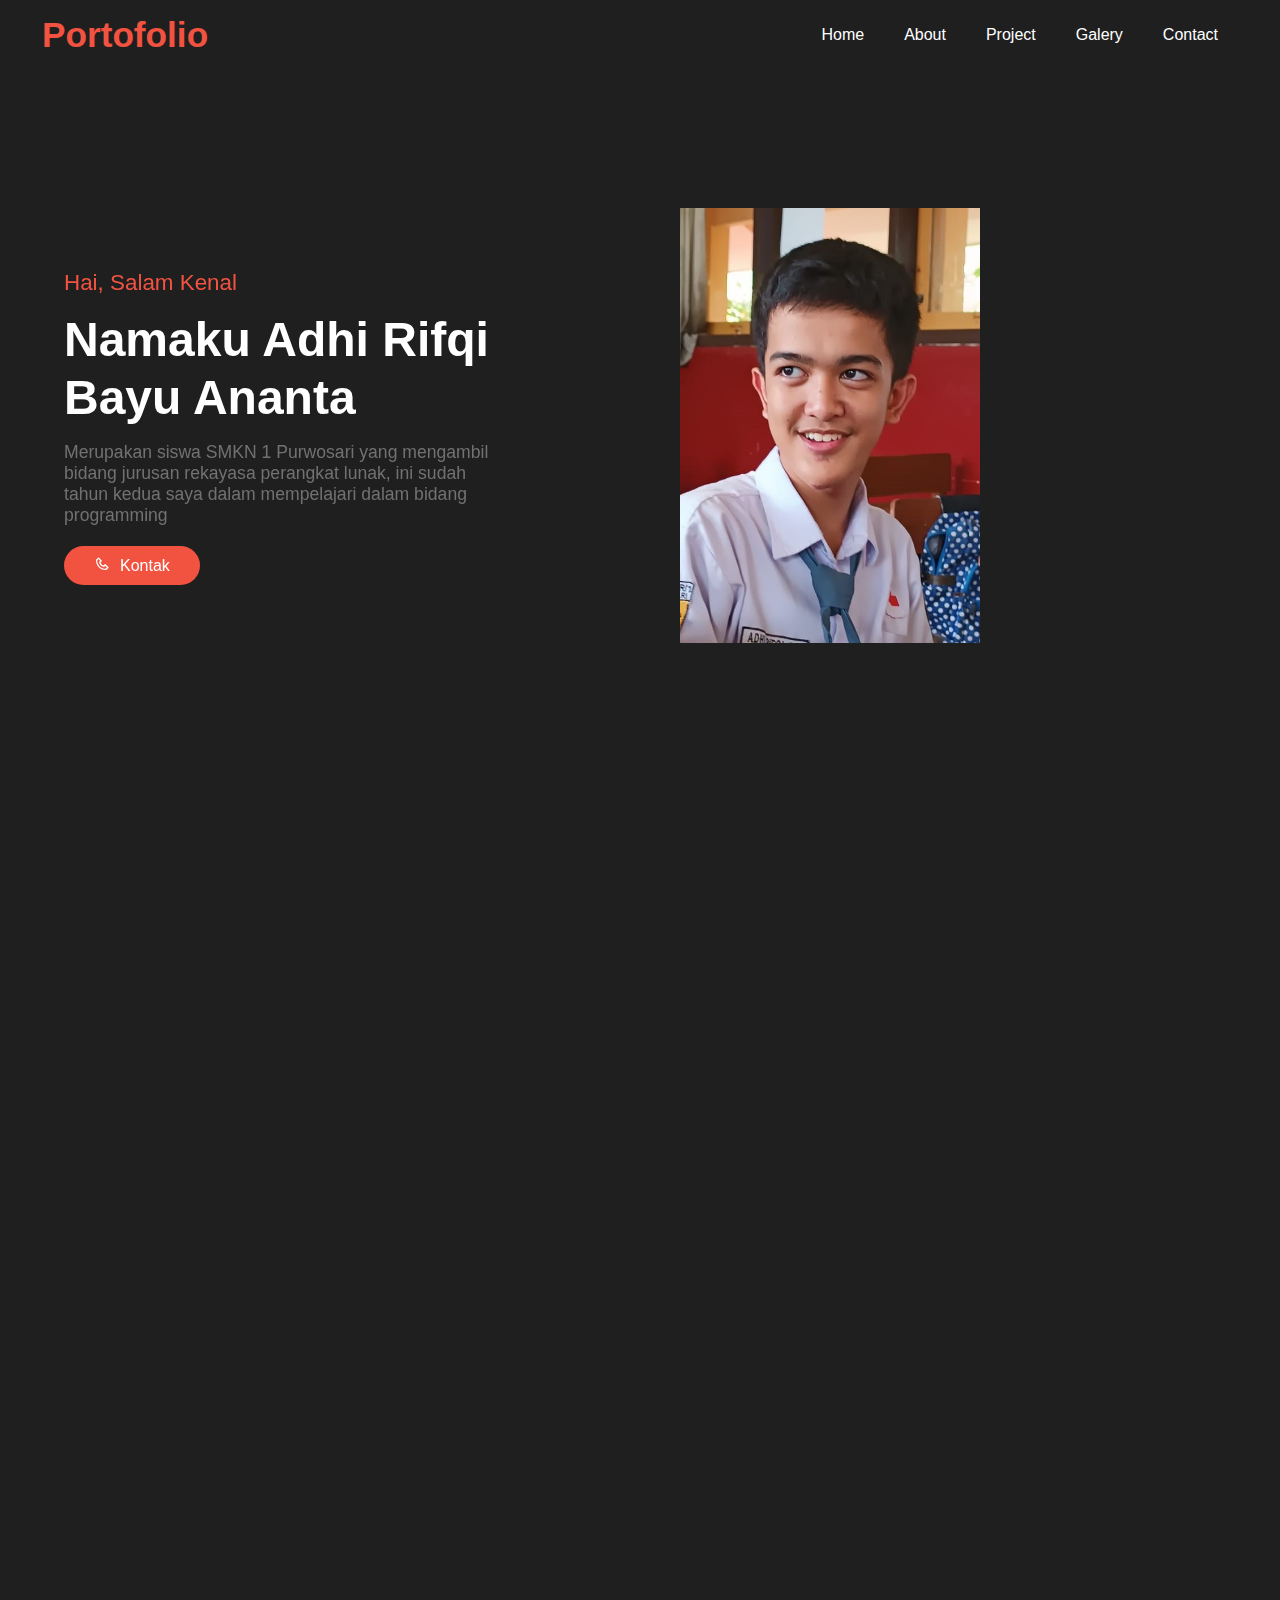
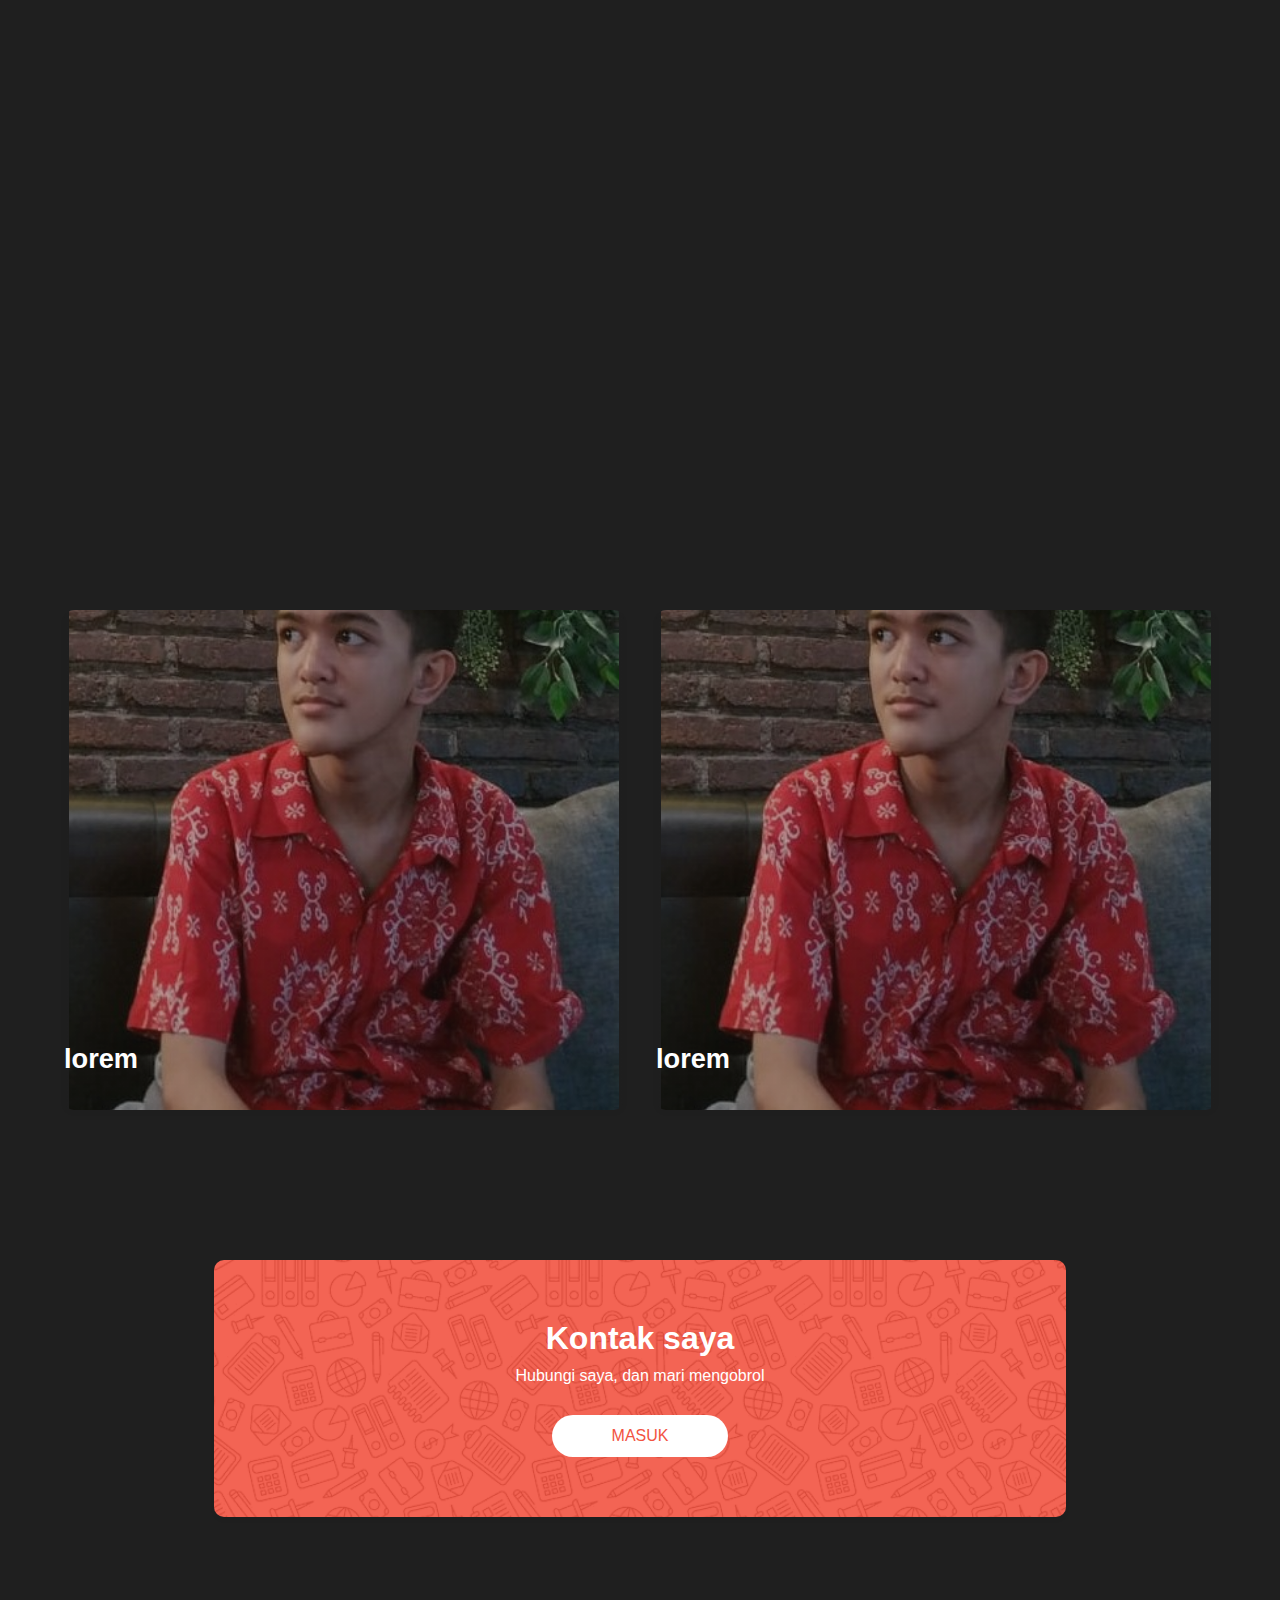
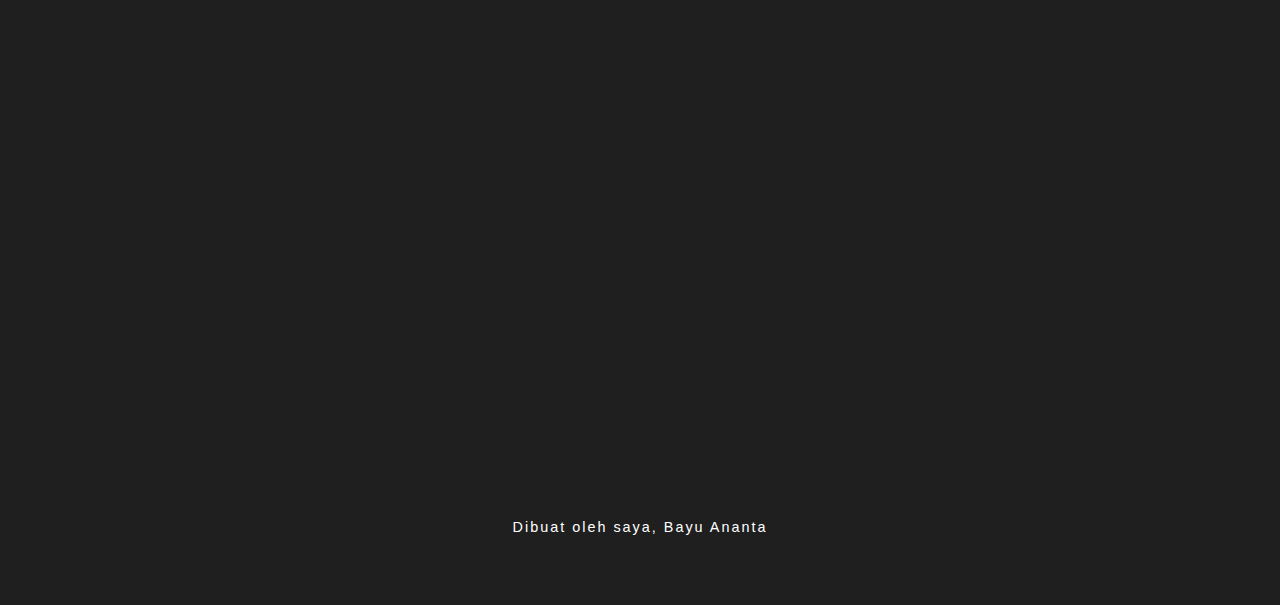
==== commit e19e104c: "Add files via upload" ====
--- a/index.html
+++ b/index.html
@@ -84,20 +84,14 @@
 
 			<div class="row" data-aos="fade-down-left" data-aos-duration="1000">
 				<i class='bx bxs-joystick'></i>
-				<h3>Lorem ipsum</h3>
-				<p>Lorem ipsum dolor sit, amet consectetur adipisicing elit. Asperiores, autem.</p>
+				<h3>Crud</h3>
+				<p>Saya membuat website  crud PHP dari MySql yang mempunyai fitur edit, delete, dan add pada website tersebut</p>
 			</div>
 
 			<div class="row" data-aos="fade-up-right" data-aos-duration="1000">
 				<i class='bx bxs-joystick'></i>
-				<h3>Lorem ipsum</h3>
-				<p>Lorem ipsum dolor sit, amet consectetur adipisicing elit. Asperiores, autem.</p>
-			</div>
-
-			<div class="row" data-aos="fade-up-left" data-aos-duration="1000">
-				<i class='bx bxs-joystick'></i>
-				<h3>Lorem ipsum</h3>
-				<p>Lorem ipsum dolor sit, amet consectetur adipisicing elit. Asperiores, autem.</p>
+				<h3>Website Html</h3>
+				<p>Merupakan bagian yang saya sukai, karena dapat membuat website kita sendiri sesuai dengan apa yang kita mau</p>
 			</div>
 		</div>
 </section>
@@ -108,7 +102,7 @@
 <section class="Galery" id="galery">
 	<div class="heading"  data-aos="zoom-in" data-aos-duration="1000">
 		<span> My Galery</span>
-		<h2>Foto Tentang Aku</h2>
+		<h2>Foto Tentang Saya/h2>
 	</div>
 
 	<div class="galery-container">
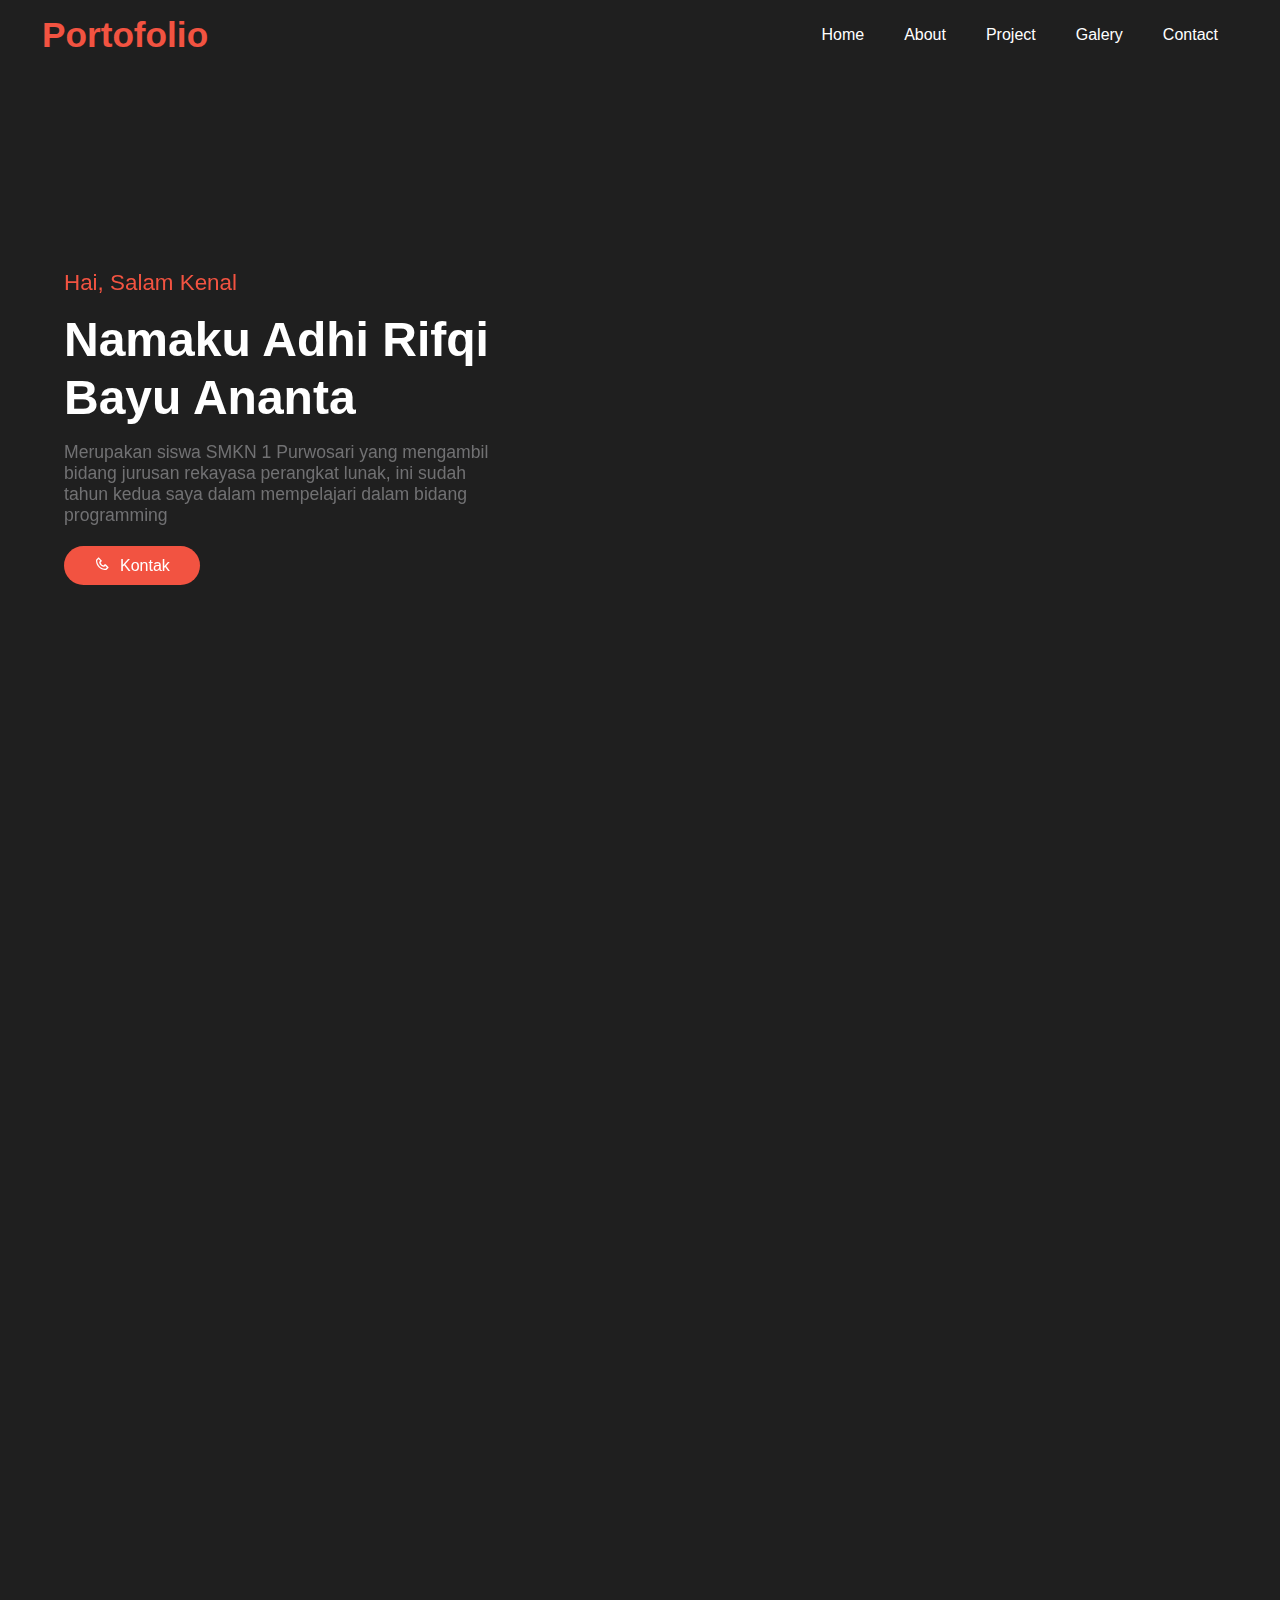
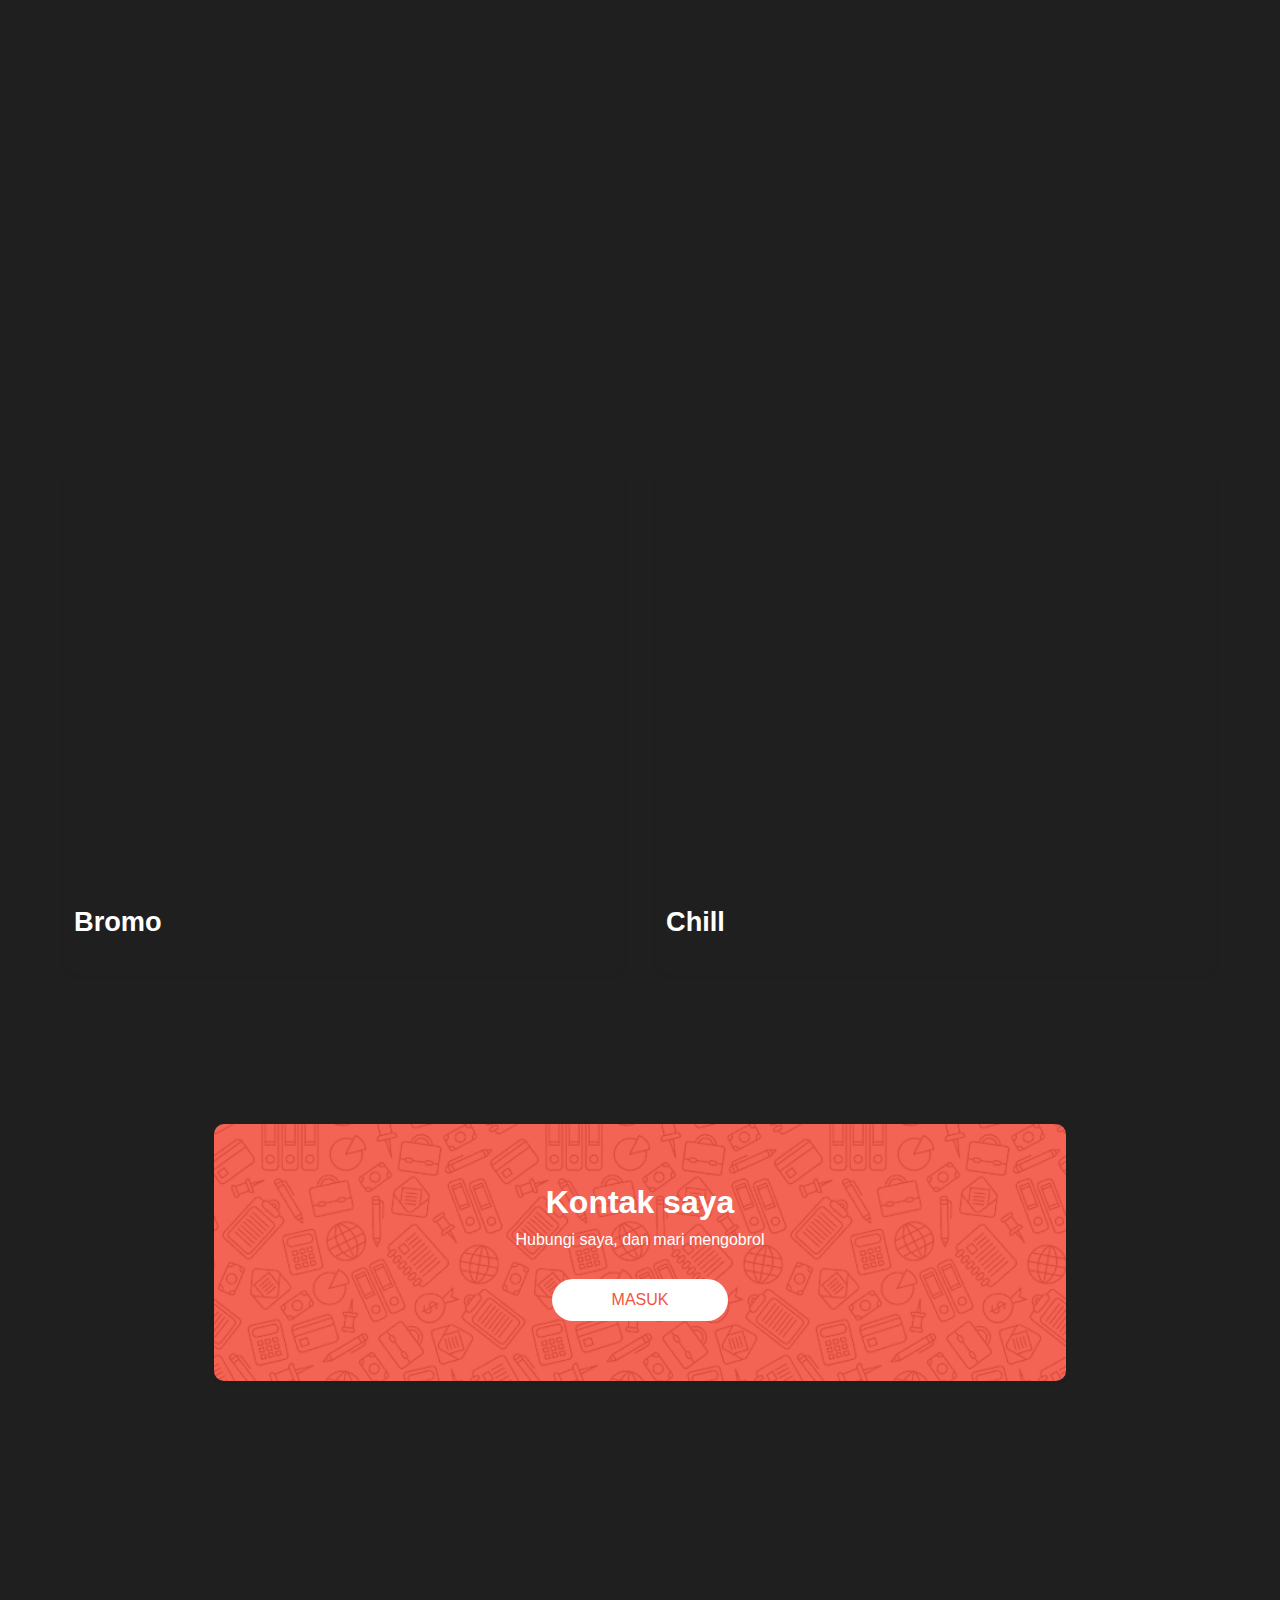
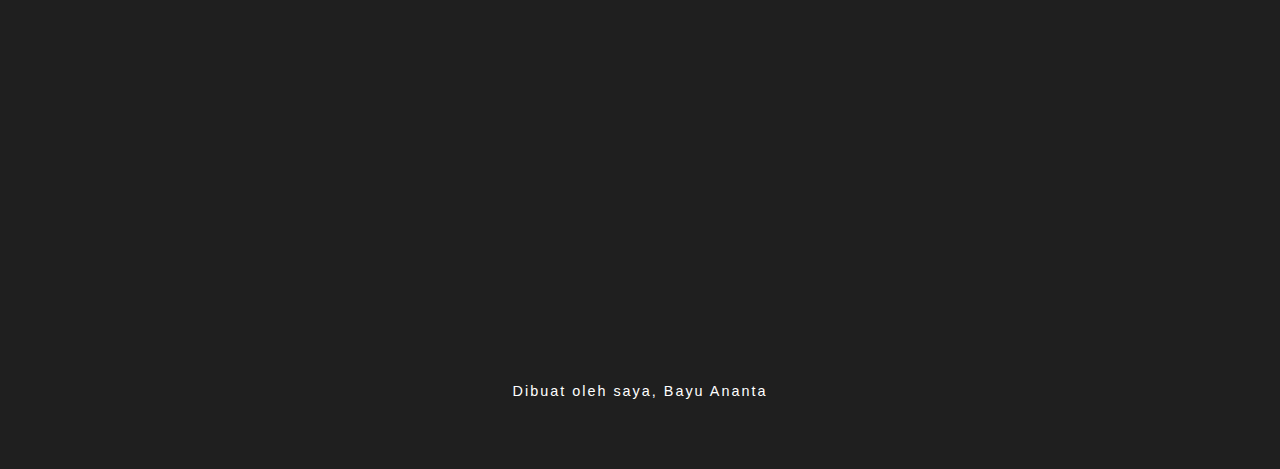
==== commit a2180991: "Add files via upload" ====
--- a/index.html
+++ b/index.html
@@ -45,7 +45,7 @@
 		</div>
 
 		<div class="home-img" data-aos="fade-left" data-aos-duration="1000">
-			<img src="fotoku.jpg" alt="">
+			<img src="Profile.jpg" alt="">
 		</div>
 	</section>
 
@@ -55,7 +55,7 @@
 
 	<section class="about" id="about">
 		<div class="about-image" data-aos="fade-left" data-aos-duration="1000">
-			<img src="social media.jpg" alt="">
+			<img src="perangkat-lunak.png" alt="">
 		</div>
 
 		<div class="about-text" data-aos="fade-right" data-aos-duration="1000">
@@ -102,19 +102,19 @@
 <section class="Galery" id="galery">
 	<div class="heading"  data-aos="zoom-in" data-aos-duration="1000">
 		<span> My Galery</span>
-		<h2>Foto Tentang Saya/h2>
+		<h2>Foto Tentang Saya</h2>
 	</div>
 
 	<div class="galery-container">
 		<div class="box box-one" >
 			<div class="inner">
-				<h3>lorem</h3>
+				<h3>Bromo</h3>
 			</div>
 		</div>
 
 		<div class="box box-two">
 			<div class="inner">
-				<h3>lorem</h3>
+				<h3>Chill</h3>
 			</div>
 		</div>
 	</div>
--- a/css/style.css
+++ b/css/style.css
@@ -252,19 +252,19 @@
 }
 
 .box-one{
-	background: linear-gradient(rgba(30, 30, 30, 0.3), rgba(30, 30, 30, 0.3)), url(../fotoku\ 2.jpeg) center center no-repeat;	
+	background: linear-gradient(rgba(30, 30, 30, 0.3), rgba(30, 30, 30, 0.3)), url(../galery1.jpg) center center no-repeat;	
 	background-size: 500px;
 }
 .box-one:hover{
-	background: linear-gradient(rgba(30, 30, 30, 0.7), rgba(30, 30, 30, 0.7)), url(../fotoku\ 2.jpeg)  top center no-repeat;	
+	background: linear-gradient(rgba(30, 30, 30, 0.7), rgba(30, 30, 30, 0.7)), url(../galery1.jpg)  right center no-repeat;	
 	background-size: 600px;
 }
 .box-two{
-	background: linear-gradient(rgba(30, 30, 30, 0.3), rgba(30, 30, 30, 0.3)), url(../fotoku\ 2.jpeg) center center no-repeat;	
+	background: linear-gradient(rgba(30, 30, 30, 0.3), rgba(30, 30, 30, 0.3)), url(../galery2.jpg) center center no-repeat;	
 	background-size: 500px;
 }
 .box-two:hover{
-	background: linear-gradient(rgba(30, 30, 30, 0.7), rgba(30, 30, 30, 0.7)), url(../fotoku\ 2.jpeg)  top center no-repeat;	
+	background: linear-gradient(rgba(30, 30, 30, 0.7), rgba(30, 30, 30, 0.7)), url(../galery2.jpg)  right center no-repeat;	
 	background-size: 600px;
 }
 
@@ -280,6 +280,7 @@
 	margin-bottom: 10px;
 	position: absolute;
 	bottom: 20px;
+	left: 10px;
 }
 
 /* Start Contact */
